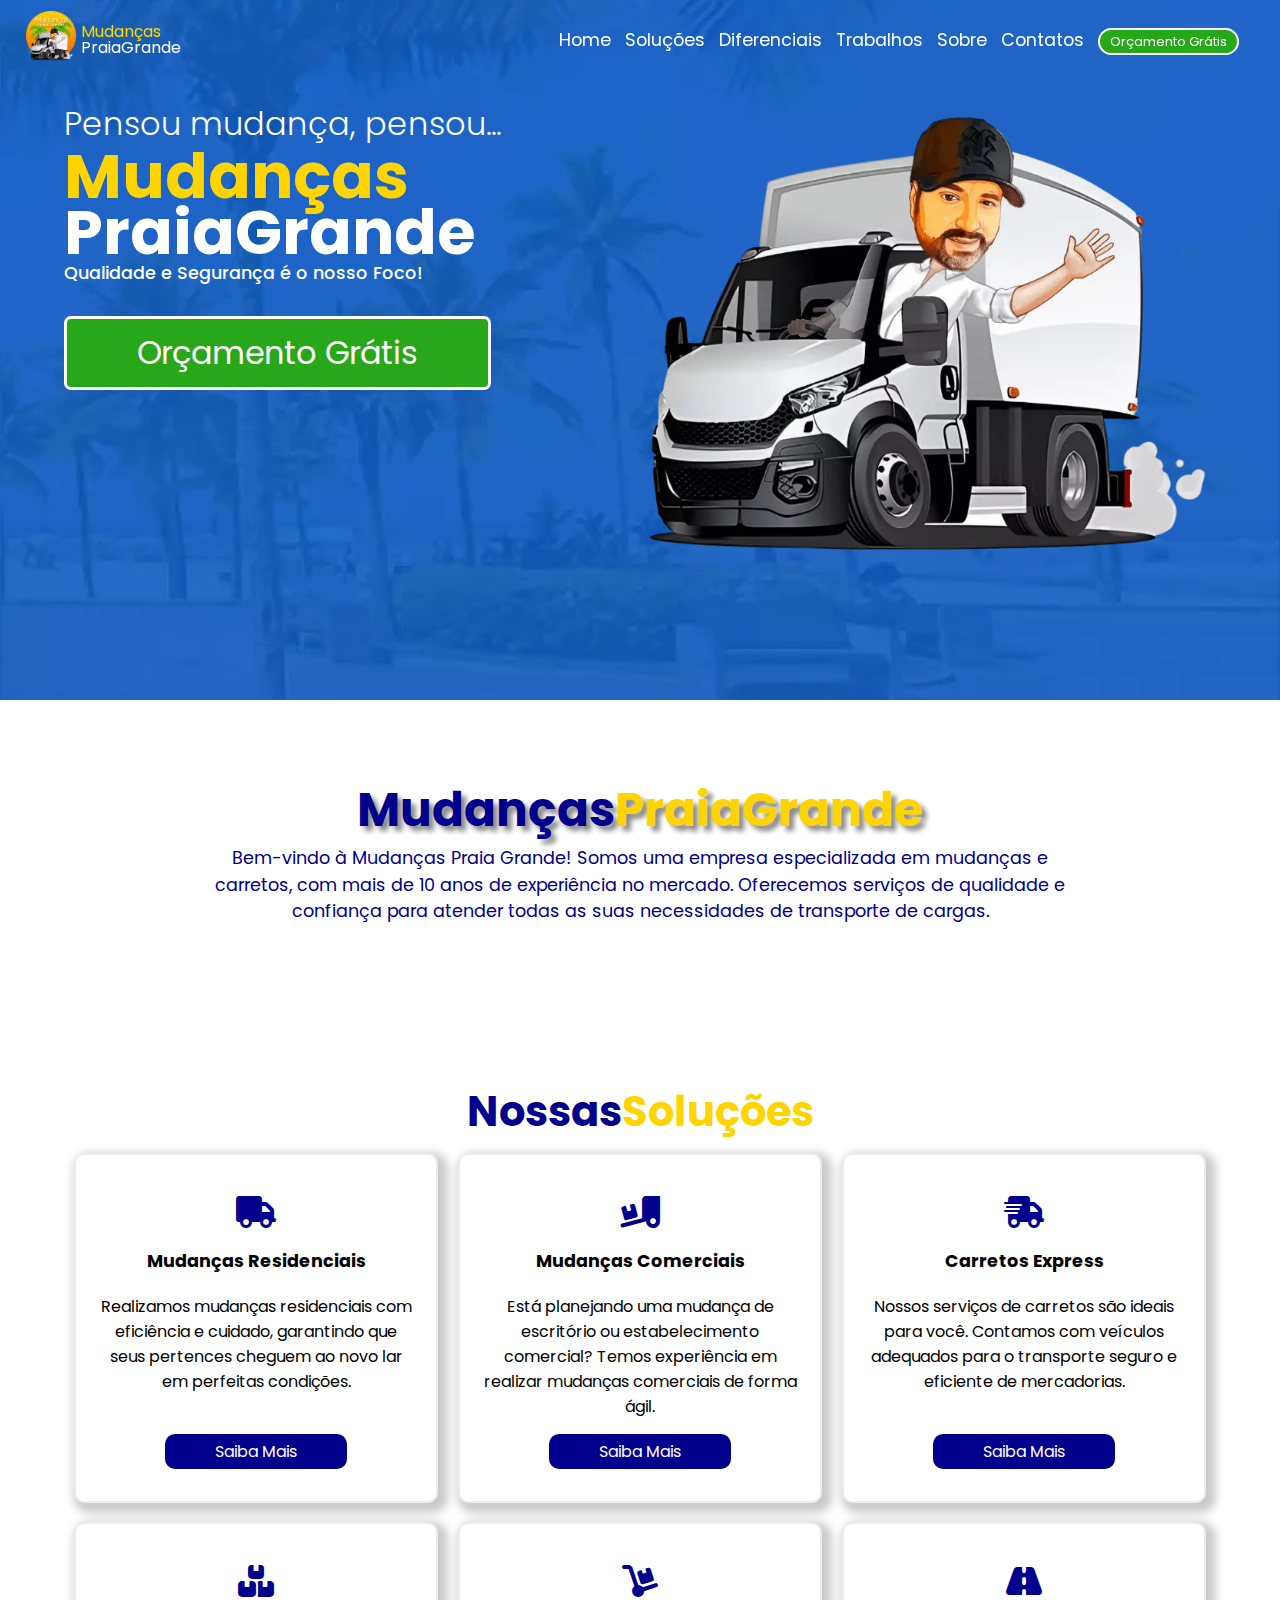
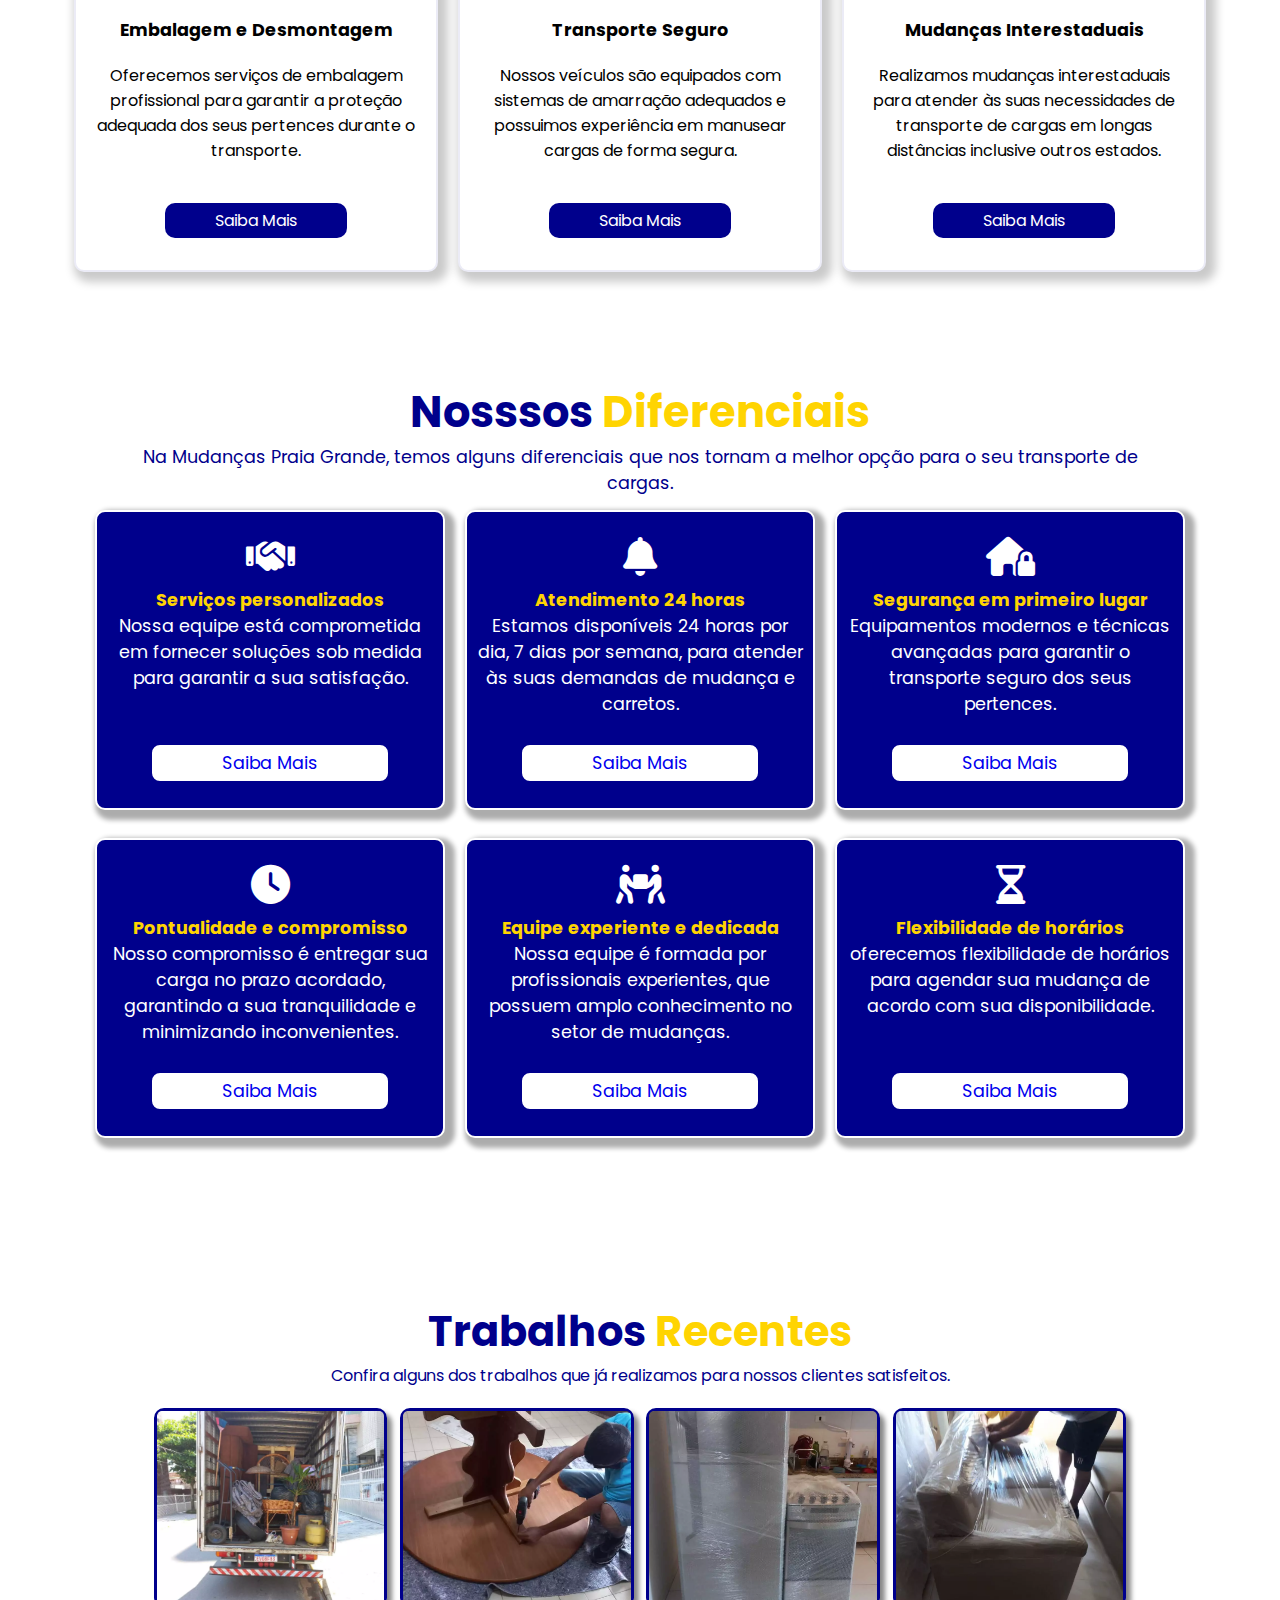
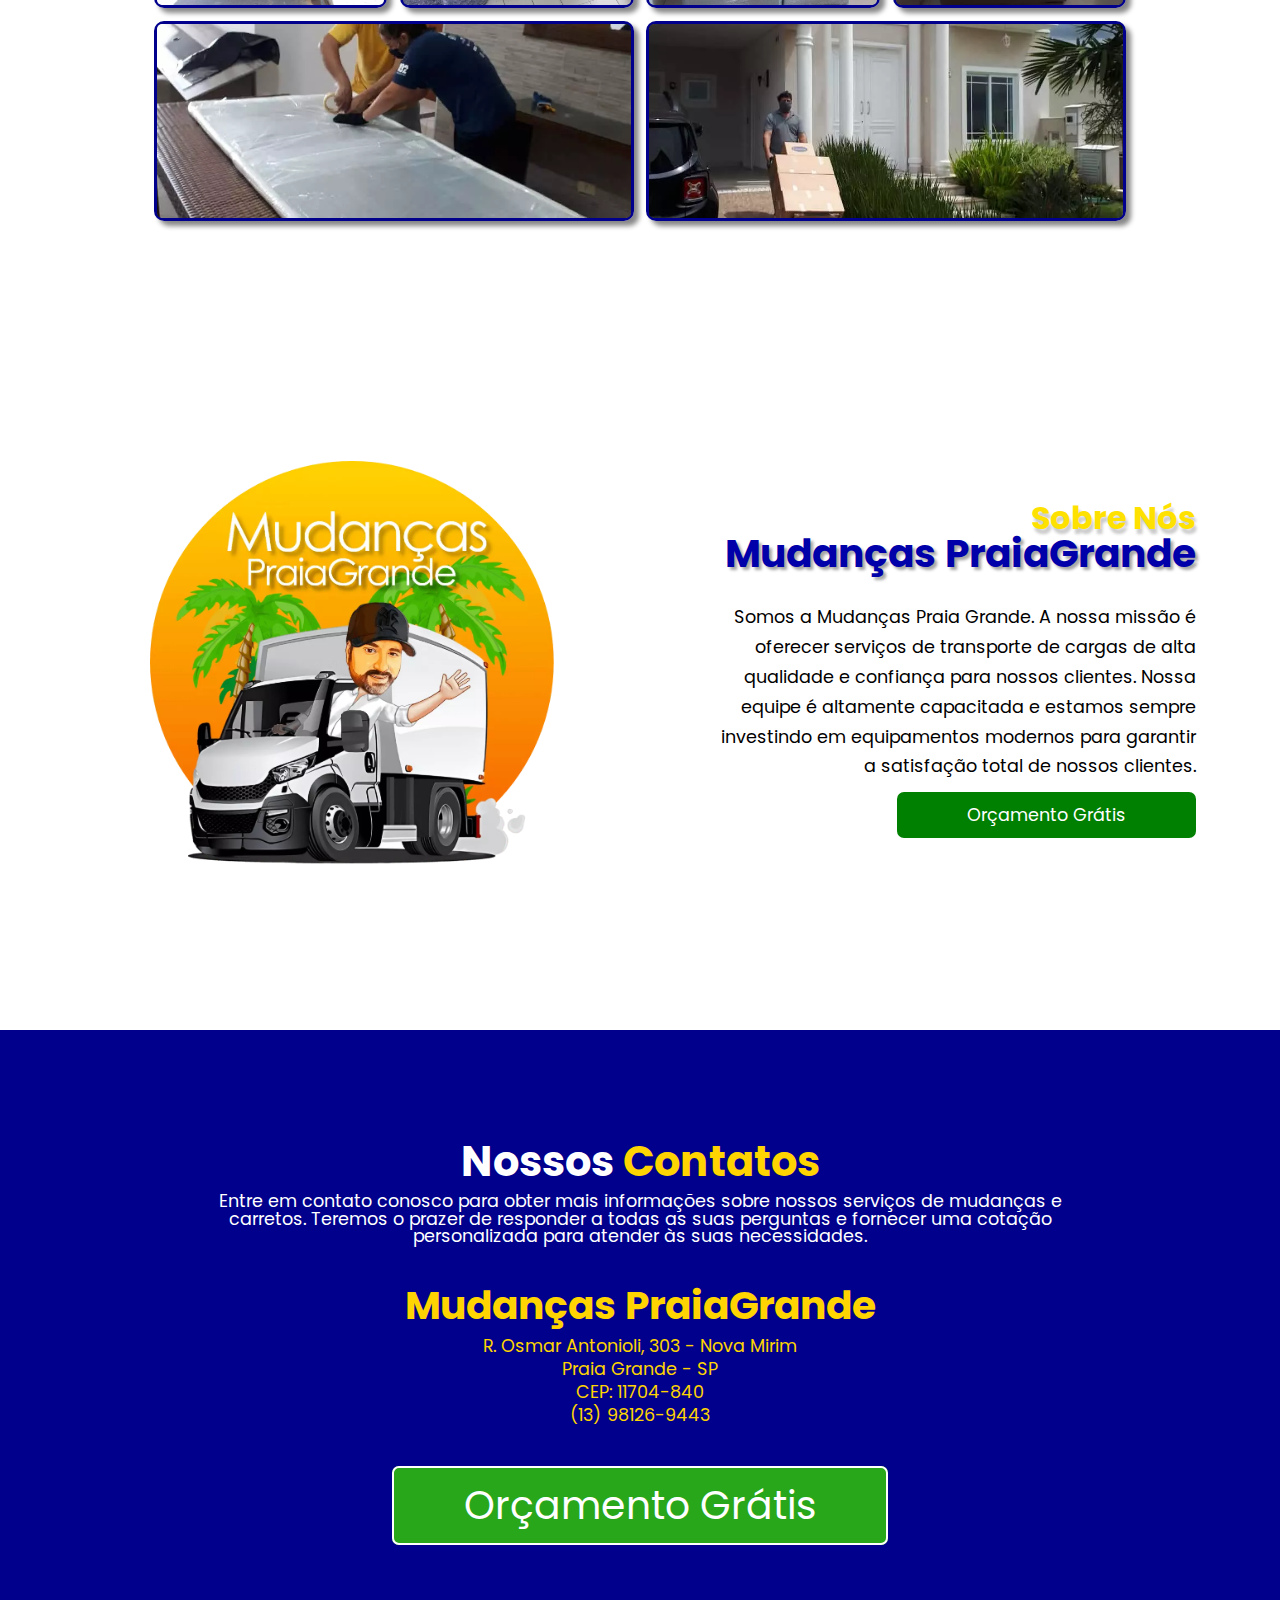
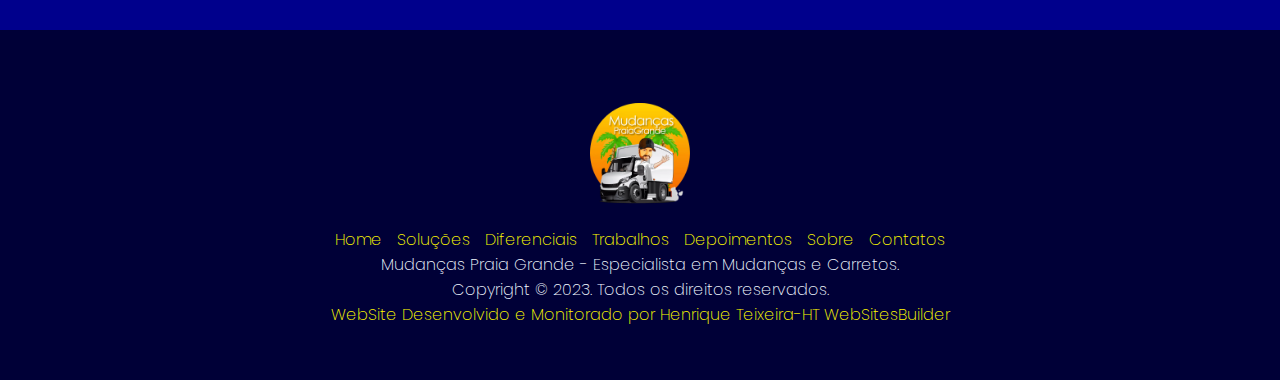
==== index.html @ 7b9503ba "UpDate202306081802" ====
<!DOCTYPE html>
<html lang="pt-br">
    <head>
        <meta charset="UTF-8">
        <meta http-equiv="X-UA-Compatible" content="IE=edge">
        <meta name="viewport" content="width=device-width, initial-scale=1.0"> 
        
        <title>Mudanças em Praia Grande | Carretos em Praia Grande</title>      
       
        <meta name="description" content="A Mudanças Praia Grande é especializada em soluções completas para suas necessidades de mudanças residencias e comerciais na região de Praia Grande.">        
        
        <!-- <meta name="keywords" content="Mudanças Praia Grande, Mudanças em praia Grande, Carretos em Praia Grande, Empresa de mudanças em Praia Grande, Serviços de mudança em Praia Grande, Mudanças comerciais em Praia Grande, Mudanças e carretos em Praia Grande e região, ."> -->
        <meta name="keywords" content="mudanças praia grande, mudança praia grande, mudanças na praia grande, caminhão de mudanças em praia grande, carretos em praia grande, mudanças, carretos, transporte, mudança residencial, mudança comercial em praia grande.">        
        
        <meta name="author" content="Henrique Teixeira | HT WebSitesBuilder">
        <meta name="robots" content="index, follow">
        <meta name="googlebot" content="index, follow">  
        <meta name="google-site-verification" content="YlnIyxxKNTaNd-IC_TfO19TKPuq7UjPzhPMNvKxjE3g">   
        <link rel="sitemap" type="application/xml" href="sitemap.xml">
        
        <!--  Google Tag Manager (noscript) -->
        <noscript><iframe src="https://www.googletagmanager.com/ns.html?id=GTM-PCWRWW3" height="0" width="0" style="display:none;visibility:hidden"></iframe></noscript>
        <!-- End Google Tag Manager (noscript) -->
        
        <meta property="og:title" content="Mudanças em Praia Grande e Carretos em Praia Grande">
        <meta property="og:description" content="A Mudanças Praia Grande é especializada em soluções completas para suas necessidades de mudanças residencias e comerciais na região de Praia Grande.">
        <meta property="og:type" content="website">
        <meta property="og:url" content="https://mudancaspraiagrande.com.br">
        <meta property="og:image" content="https://mudancaspraiagrande.com.br/img-sobre.webp">
        
        <meta name="twitter:card" content="summary_large_image">
        <meta name="twitter:title" content="Mudanças em Praia Grande & Carretos em Praia Grande">
        <meta name="twitter:description" content="A Mudanças Praia Grande é especializada em soluções completas para suas necessidades de mudanças residencias e comerciais na região de Praia Grande.">
        <meta name="twitter:image" content="https://mudancaspraiagrande.com.br/img-sobre.webp">
        
        <link rel="shortcut icon" href="img/favicon.ico" type="image/x-icon">
        <link rel="stylesheet" href="css/mediaqueries.css">
        <link rel="stylesheet" href="css/style.css">
        <link rel="stylesheet" href="https://cdnjs.cloudflare.com/ajax/libs/font-awesome/6.4.0/css/all.min.css">

    </head>
    <body>
        <header>
            <div class="logo" id="logo">
                <div class="logo-img">
                    <a href="#"><img src="/img/logo1.webp" alt="logo-nav"></a>
                </div>
                <div class="logo-txt">
                    <a href="#"class="logotipo">Mudanças</span></a>
                    <a href="#"class="logotipo"><span>PraiaGrande</span></a>
                </div>
            </div>
            <nav class="menu" id="menu">
                <div class="btn">
                    <i class="fas fa-times close-btn"></i>
                </div>   
                <a href="#home" class="menu-home">Home</a>
                <a href="#solucoes" class="menu-solucoes">Soluções</a>
                <a href="#diferenciais" class="menu-diferenciais">Diferenciais</a>
                <a href="#trabalhos" class="menu-trabalhos">Trabalhos</a>
                <!--  <a href="#depoimentos" class="menu-depoimentos">Depoimentos</a>  -->
                <a href="#sobre" class="menu-sobre">Sobre</a>
                <a href="#contatos" class="menu-contatos">Contatos</a>
                <a href="https://bit.ly/MudancasPraiaGrande" target="_blank" class="button">Orçamento Grátis</a>
            </nav>
            <div class="btn">
                <i class="fas fa-bars menu-btn"></i>
            </div>
        </header>
        <main>
            <section class="home" id="home">           
                <div class="container">                
                    <article>
                        <h2>Pensou mudança, pensou...</h2>
                        <h1>Mudanças <span>PraiaGrande</span></h1>
                        <h3>Qualidade e Segurança é o nosso Foco!</h3>
                        <a href="https://bit.ly/MudancasPraiaGrande" target="_blank" class="btn-wa">Orçamento Grátis</a>
                    </article>               
                    <aside>
                        <img src="img/img-home-desktop1920.webp" alt="img-home">                
                    </aside>
                </div>
            </section>
            <section class="home2" id="home2">
                <h1>Mudanças<span>PraiaGrande</span></h1>
                <p>Bem-vindo à Mudanças Praia Grande! Somos uma empresa especializada em mudanças e carretos, com mais de 10 anos de experiência no mercado. Oferecemos serviços de qualidade e confiança para atender todas as suas necessidades de transporte de cargas.</p>            
            </section>
            <section class="solucoes" id="solucoes">           
                <h1>Nossas<span>Soluções</span></h1>
                <div class="container" id="container">
                    <div class="row-one" id="row-one" >
                        <div class="box">
                            <i class="fa-solid fa-truck"></i>
                            <h2>Mudanças Residenciais</h2>
                            <p>Realizamos mudanças residenciais com eficiência e cuidado, garantindo que seus pertences cheguem ao novo lar em perfeitas condições. </p>
                            <a href="https://bit.ly/MudancasPraiaGrande" target="_blank" class="link">Saiba Mais</a> 
                        </div>
                        <div class="box">
                            <i class="fa-solid fa-truck-ramp-box"></i>
                            <h2>Mudanças Comerciais</h2>
                            <p>Está planejando uma mudança de escritório ou estabelecimento comercial? Temos experiência em realizar mudanças comerciais de forma ágil.
                            </p>
                            <a href="https://bit.ly/MudancasPraiaGrande" target="_blank" class="link">Saiba Mais</a>
                        </div>
                        <div class="box">
                            <i class="fa-solid fa-truck-fast"></i>
                            <h2>Carretos Express</h2>
                            <p>Nossos serviços de carretos são ideais para você. Contamos com veículos adequados para o transporte seguro e eficiente de mercadorias.
                            </p>
                            <a href="https://bit.ly/MudancasPraiaGrande" target="_blank" class="link">Saiba Mais</a>
                        </div>
                    </div>
                    <div class="row-two" id="row-two" >
                        <div class="box">
                            <i class="fa-solid fa-boxes-stacked"></i>
                            <h2>Embalagem e Desmontagem</h2>
                            <p>Oferecemos serviços de embalagem profissional para garantir a proteção adequada dos seus pertences durante o transporte.
                            </p>
                            <a href="https://bit.ly/MudancasPraiaGrande" target="_blank" class="link">Saiba Mais</a>
                        </div>
                        <div class="box">
                            <i class="fa-solid fa-dolly"></i>
                            <h2>Transporte Seguro</h2>
                            <p>Nossos veículos são equipados com sistemas de amarração adequados e possuimos experiência em manusear cargas de forma segura.
                            </p>
                            <a href="https://bit.ly/MudancasPraiaGrande" target="_blank" class="link">Saiba Mais</a>
                        </div>
                        <div class="box">
                            <i class="fa-solid fa-road"></i>                        <h2>Mudanças Interestaduais</h2>
                            <p>Realizamos mudanças interestaduais para atender às suas necessidades de transporte de cargas em longas distâncias inclusive outros estados. 
                            </p>
                            <a href="https://bit.ly/MudancasPraiaGrande" target="_blank" class="link">Saiba Mais</a>
                        </div>
                    </div>
                </div>
            </section>
            <section class="diferenciais" id="diferenciais">
                <div class="titulo" id="titulo">
                    <h1>Nosssos <span>Diferenciais</span></h1>
                    <p>Na Mudanças Praia Grande, temos alguns diferenciais que nos tornam a melhor opção para o seu transporte de cargas.</p>
                </div>
                <div class="container" id="container">
                    <div class="row-one" id="row-one" >
                        <div class="box">
                            <i class="fa-solid fa-handshake"></i>
                            <h2>Serviços personalizados</h2>
                            <p>Nossa equipe está comprometida em fornecer soluções sob medida para garantir a sua satisfação.
                            </p>
                            <a href="https://bit.ly/MudancasPraiaGrande" target="_blank" class="link">Saiba Mais</a>
                        </div>
                        <div class="box">
                            <i class="fa-solid fa-bell"></i>
                            <h2>Atendimento 24 horas</h2>
                            <p>Estamos disponíveis 24 horas por dia, 7 dias por semana, para atender às suas demandas de mudança e carretos.
                            </p>
                            <a href="https://bit.ly/MudancasPraiaGrande" target="_blank" class="link">Saiba Mais</a>
                        </div>
                        <div class="box">
                            <i class="fa-solid fa-house-lock"></i>
                            <h2>Segurança em primeiro lugar</h2>
                            <p>Equipamentos modernos e técnicas avançadas para garantir o transporte seguro dos seus pertences.
                            </p>
                            <a href="https://bit.ly/MudancasPraiaGrande" target="_blank" class="link">Saiba Mais</a>
                        </div>
                    </div>
                    <div class="row-two" id="row-two">
                        <div class="box">
                            <i class="fa-solid fa-clock"></i>
                            <h2>Pontualidade e compromisso</h2>
                            <p>Nosso compromisso é entregar sua carga no prazo acordado, garantindo a sua tranquilidade e minimizando inconvenientes. 
                            </p>
                            <a href="https://bit.ly/MudancasPraiaGrande" target="_blank" class="link">Saiba Mais</a>
                        </div>
                        <div class="box">
                            <i class="fa-solid fa-people-carry-box"></i>
                            <h2>Equipe experiente e dedicada</h2>
                            <p>Nossa equipe é formada por profissionais experientes, que possuem amplo conhecimento no setor de mudanças. 
                            </p>
                            <a href="https://bit.ly/MudancasPraiaGrande" target="_blank" class="link">Saiba Mais</a>
                        </div>
                        <div class="box">
                            <i class="fa-regular fa-hourglass-half"></i>
                            <h2>Flexibilidade de horários</h2>
                            <p>oferecemos flexibilidade de horários para agendar sua mudança de acordo com sua disponibilidade.
                            </p>
                            <a href="https://bit.ly/MudancasPraiaGrande" target="_blank" class="link">Saiba Mais</a>
                        </div>
                    </div>
                </div>
            </section>
            <section class="trabalhos" id="trabalhos">
                <div class="trabalhos-titulo">
                    <h1>Trabalhos <span>Recentes</span></h1>
                    <P>Confira alguns dos trabalhos que já realizamos para nossos clientes satisfeitos. </P>
                </div>
                <div class="container-galeria" id="container-galeria">
                    <a href="img/img1.webp" target="_blank" class="img-galeria"><img src="img/img1.webp" alt="img1"></a>
                    <a href="img/img2.webp" target="_blank" class="img-galeria"><img src="img/img2.webp" alt="img2"></a>
                    <a href="img/img3.webp" target="_blank" class="img-galeria"><img src="img/img3.webp" alt="img3"></a>
                    <a href="img/img4.webp" target="_blank" class="img-galeria"><img src="img/img4.webp" alt="img4"></a>
                    <a href="img/img5.webp" target="_blank" class="img-galeria"><img src="img/img5.webp" alt="img5"></a>
                    <a href="img/img6.webp" target="_blank" class="img-galeria"><img src="img/img6.webp" alt="img6"></a>
                </div>
            </section>
            <!--  Seção de Depoimentos retirada por falta de conteúdo
            <section class="depoimentos" id="depoimentos">
                <div class="depoimentos-txt">
                    <h1>Alguns <span>Depoimentos</span></h1>
                    <p>Veja o que nossos clientes têm a dizer sobre nossos serviços de mudanças e carretos. Estamos comprometidos em oferecer a melhor experiência possível para nossos clientes.</p>
                </div>
                <div class="container" id="container">
                    <div class="box">
                        <i class="fa-solid fa-face-smile"></i>
                        <h2>Depoimento1</h2>
                        <p>Lorem ipsum dolor sit, amet consectetur adipisicing elit.
                        </p>
                        <a href="https://bit.ly/MudancasPraiaGrande" target="_blank" class="button">Saiba Mais</a>
                    </div>
                    <div class="box">
                        <i class="fa-solid fa-face-smile"></i>
                        <h2>Depoimento 2</h2>
                        <p>Lorem ipsum dolor sit, amet consectetur adipisicing elit.
                        </p>
                        <a href="https://bit.ly/MudancasPraiaGrande" target="_blank" class="button">Saiba Mais</a>
                    </div>
                    <div class="box">
                        <i class="fa-solid fa-face-smile"></i>
                        <h2>Depoimento3</h2>
                        <p>Lorem ipsum dolor sit, amet consectetur adipisicing elit.
                        </p>
                        <a href="https://bit.ly/MudancasPraiaGrande" target="_blank" class="button">Saiba Mais</a>
                    </div>
                </div>
            </section>
            -->
            <section class="sobre" id="sobre">
                    <div class="container">
                    <article>
                        <h2>Sobre Nós</h2>
                        <h1>Mudanças PraiaGrande</h1>
                        <p>Somos a  Mudanças Praia Grande. A nossa missão é oferecer serviços de transporte de cargas de alta qualidade e confiança para nossos clientes. Nossa equipe é altamente capacitada e estamos sempre investindo em equipamentos modernos para garantir a satisfação total de nossos clientes.</p>
                        <a href="https://bit.ly/MudancasPraiaGrande" class="btn-sobre" >Orçamento Grátis</a>
                    </article>
                    <aside>
                        <img src="img/img-sobre.webp" alt="img-sobre">                
                    </aside>
                </div>
            </section>
            <section class="contatos" id="contatos">
                <div class="contatos-txt">
                    <h1>Nossos <span>Contatos</span></h1>
                    <p>Entre em contato conosco para obter mais informações sobre nossos serviços de mudanças e carretos. Teremos o prazer de responder a todas as suas perguntas e fornecer uma cotação personalizada para atender às suas necessidades.</p>
                </div>

                <div class="container">                     
                    <div class="txt-container">
                        <h1 class="empresa">Mudanças PraiaGrande</h1>
                        <p class="endereco">R. Osmar Antonioli, 303 - Nova Mirim</p>
                        <p class="cidade">Praia Grande - SP</p>
                        <p class="cep">CEP: 11704-840</p>
                        <p class="phone">(13) 98126-9443</p>
                    </div>
                    <!--
                    <div class="redes" id="redes">
                        <a href="#" class="facebook"><i class="fa-brands fa-facebook"></i></a>
                        <a href="#" class="instagram"><i class="fa-brands fa-instagram"></i></a>            
                    </div> 
                    -->
                    <div class="btn-wa">
                        <a href="https://bit.ly/MudancasPraiaGrande" target="_blank">Orçamento Grátis</a>
                    </div>

                </div>
            </section>
        </main>
        <footer>
            <img src="img/img-sobre.webp" alt="img-footer">                

            <div class="menu-footer">
                <a href="#home">Home</a>
                <a href="#solucoes">Soluções</a>
                <a href="#diferenciais">Diferenciais</a>
                <a href="#trabalhos">Trabalhos</a>
                <a href="#depoimentos">Depoimentos</a>
                <a href="#sobre">Sobre</a>
                <a href="#contatos">Contatos</a>
            </div>
            <div class="rodape">
                <p>Mudanças Praia Grande - Especialista em Mudanças e Carretos.</p>
                <p>Copyright &copy; 2023. Todos os direitos reservados.</p>
                <a href="https://henriqueteixeiraoficial.com.br/pagpromo">WebSite Desenvolvido e Monitorado por Henrique Teixeira-HT WebSitesBuilder</a>
                </p>
            </div>
        </footer> 
        <script src="js/scripts.js"></script>
    </body>
</html>
---- css/mediaqueries.css ----
@charset "UTF-8";

@import url('https://fonts.googleapis.com/css2?family=Poppins:wght@100;200;300;400;500;600;700;800;900&display=swap');

/*  Desktop - Web 1280  */
@media screen and (min-width: 1024px) and (max-width: 1366px){
    *{
        margin: 0;
        padding: 0;
        box-sizing: border-box;
        font-family: "Poppins";
        text-decoration: none;
        list-style: none;
        scroll-behavior: smooth;
        transition: all .1s ease;
    }
    body{
        margin: auto;
        padding: 0;
    }
    :root{
        --azul: #00008c;
        --amarelo: #FFD401;
        --verde: #29A71A;
        --preto: #000000;
        --branco: #FFFFFF;  
        --fontam6: clamp(1.6em, 1.5em + 3vw, 8rem);
        --fontam5: clamp(1.5em, 1.1em + 2.3vw, 4.1rem);
        --fontam4: clamp(1.3em, 1em + 2vw, 4rem);
        --fontam3: clamp(1.3em, 1.25em + 1.5vw, 3rem);
        --fontam2: clamp(1.2em, 1.3em + 1.3vw, 2rem);
        --fontam1: clamp(1em, 1em + 1vw, 1.1rem);
    }
    ::-webkit-scrollbar{
        width: 10px;
    }
    ::-webkit-scrollbar-track{
        background: #FFFFFF;
    }
    ::-webkit-scrollbar-track:hover{
        background: #ffffff85;
    }
    ::-webkit-scrollbar-thumb{
        background: var(--azul);
        border-radius: 2px;
    }
/*  Fim do Body  */
/*  *************************************************** */
/*  Inicio do Main  */
    header{
        z-index: 999;
        position: fixed;
        top: 0;
        left: 0;
        background:rgba(255, 255, 255, 0);    
        display: flex;
        justify-content: space-between;
        align-items: center;
        width: 100%;
        height: 80px;
        margin: auto;
        padding: 0 2%;
    }
    header.sticky{
        height: 78px;
        padding: 0 2%;
        background: var(--branco);
        box-shadow: 0px 10px 10px 0px #00000072;
        border-bottom: #00008c solid 5px;
        transition: all .45s ease;
    }
    header.sticky .logo a{
        color: var(--azul);
        margin: 0px;
    }
    header.sticky .logo a span{
        color: var(--amarelo);
        text-shadow: #00000012 5px 5px 5px;
    }
    header.sticky .logo a:hover{
        font-size: var(--fontam2);
        border-bottom: none;
    }
    header.sticky nav a{
        color: var(--azul);
        transition: all .45s ease;
        margin: 5px;
    } 
    header.sticky nav a:hover{
        color: var(--amarelo);
        border-bottom: #FFD401 solid 1px;
        transition: all .45s ease;
    } 
    header.sticky .button{
        font-size: .8rem;
        background: var(--verde);
        padding: 3px 10px;
        border-radius: 20px;
        border: #ffffff solid 2px;
        color: var(--branco);
    } 
    header.sticky .button:hover{
        background: var(--azul);
        color: var(--amarelo);
        border-bottom: none;
        border: #FFD401 solid 2px;
        transition: all .45s ease;
    } 
    .btn{
        display: none;
    }
    .logo{
        display: flex;
        justify-content: center;
        align-items: center;
    }
    .logo img{
        width: 50px;
        margin: 10px 0;
    }
    .logo .logo-txt{
        display: flex;
        flex-direction: column;
        line-height: 1;
        padding: 5px;
    }
    .logo .logo-txt a{
        font-size: var(--fonta3);
        color: var(--amarelo);
    }
    .logo a span{
        color: var(--branco);
    }
    .logo a:hover{
        font-size: var(--fontam1);
        color: #ffffff;
    }
    nav{
        color: var(--branco);
        padding: 10px;
    }
    nav a{
        font-size: var(--fontam1);
        color: var(--branco);
        margin: 5px;
    
    }
    nav a:hover{
        color: var(--amarelo);
        border-bottom: #FFD401 solid 2px;
        transition: all .45s ease;
    }
    nav .button {
        background: var(--verde);
        padding: 3px 10px;
        border-radius: 20px;
        border: #ffffff solid 2px;
        font-size: .8rem;
        color: var(--branco);
    }
    nav .button:hover{
        background: var(--verde);
        border-bottom: none;
        border: #ffffff solid 2px;
        color: var(--branco);
    }
/*  Fim do Header/Nav  */
/*  *************************************************** */
/*  Inicio do Main  */
    main{
    text-align: center;
    margin: auto;
}
/*  Fim do Main  */
/*  *************************************************** */
/*  Inicio do Home  */
    .home{
        background: url(../img/bg-home1024.webp);
        background-position: center;
        background-repeat: no-repeat;
        background-size: cover;
        width: 100%;
        height: 700px;
        padding: 100px 0 0 0;
    }
    .home .container{
        display: flex;
        justify-content: flex-start;
        align-items: flex-start;
        width: 90%;
        height: 8   0%;
        margin: auto;
        padding: 0 0%;
    }
    .home .container article{
        display: flex;
        justify-content:center;
        align-items: flex-start;
        flex-direction: column;
        text-align: left;
        width: 50%;
        height: 100%;
    }
    .home .container article h1{
        font-size: var(--fontam6);
        font-weight: 700;
        line-height: .9;
        text-align: left;
        color: var(--amarelo);
        margin: 0;
        padding: 0;
        z-index: 1;
    }
    .home .container article h1 span{
        color: var(--branco);
    }
    .home .container article h2{
        font-size: var(--fontam2);
        font-weight: 300;
        color: var(--branco);
        margin: 0;
        padding: 0;
    }
    .home .container article h3{
        font-size: var(--fontam1);
        font-weight: 500;
        color: var(--branco);
        margin: 0;
        padding: 0;
    }
    .home .container article a{
        background: var(--verde);
        border-radius: 7px;
        border: #ffffff solid 3px;
        font-size: var(--fontam2);
        color: var(--branco);
        padding: 10px 70px;
        margin-top: 30px;
    }
    .home .container article a:hover{
        background: rgb(1, 102, 1);
    }
    .home .container aside{
        display: flex;
        justify-content: flex-start;
        align-items: flex-start;
        width: 50%;
        height: 100%;
        padding: 10px;
    }
    .home .container aside img{
        width: 100%;
        height: auto;
        margin: auto;
    }
/*  Fim do Home  */
/*  *************************************************** */
/*  Inicio do Home2  */
    .home2{
        display: flex;
        justify-content: center;
        align-items: center;
        flex-direction: column;
        height: 300px;
        background: var(--branco);
        padding: 50px 15%;
    }
    .home2 h1{
        font-size: var(--fontam5);
        color: var(--azul);
        text-shadow: 5px 5px 5px #00000077;
    }
    .home2 h1 span{
        color: var(--amarelo);
        text-shadow: 5px 5px 5px #00000077;
    }
    .home2 p{
        font-size: var(--fontam1);
        color: var(--azul);
        line-height: 1.5;
    }
/*  Fim do Home2  */
/*  *************************************************** */
/*  Inicio do Soluções  */
    .solucoes{
        height: 900px;
        padding: 80px 0 0 0;
    }
    .solucoes h1{
        font-size: var(--fontam4);
        color: var(--azul);
    }
    .solucoes h1 span{
        color: var(--amarelo);
    }
    .soluções p{
        font-size: var(--fontam3);
        color: var(--azul);
        line-height: 1.5;
    }
    .solucoes .container{
        display: block;
        justify-content: flex-start;
        align-items: flex-start;
        flex-direction: column;
        flex-wrap: wrap;
        width: 100%;
        height: 90%;
        margin: auto;
    }
    .solucoes .container .row-one{
        display: flex;
        justify-content: center;
        align-items: center;
        width: 90%;
        height: 50%;
        margin-top: 10px;
        margin: auto;
    }
    .solucoes .container .row-two{
        display: flex;
        justify-content: center;
        align-items: center;
        width: 90%;
        height: 50%;
        margin: auto;
    }
    .solucoes .container .box{
        display: flex;
        justify-content: center;
        align-items: center;
        flex-direction: column;
        background: var(--branco);
        width: 400px;
        height: 350px;
        margin: 10px;
        padding: 10px;
        border-radius: 10px;
        border: 2px solid rgba(0, 0, 140, 0.078);
        box-shadow: 5px 5px 10px 5px rgba(0, 0, 0, 0.212);
    }
    .solucoes .container .box:hover{
        background: var(--amarelo);
        transform: translateY(-8px);
    }
    .solucoes .container .box i{
        color: var(--azul);
        margin: 10px;
        font-size: var(--fontam2);    
    }
    .solucoes .container .box h2{
        font-size: var(--fontam1);
        margin: 10px;
    }
    .solucoes .container .box p {
        height: 130px;
        font-size: 1rem;
        margin: 10px;
    }
    .solucoes .container .box .link{
        background-color: var(--azul);
        color: var(--branco);
        padding: 5px 50px;
        border-radius: 10px;
    }
    .solucoes .container .box .link:hover{
        border: solid 3px #ffffff;
    }
    .solucoes .container .box .row-one .link a i{
        margin-top: 30px;
    }
/*  Fim da Soluções  */
/*  *************************************************** */
/*  Inicio do Diferenciais  */
    .diferenciais{
        height: 900px;
        padding: 80px 0 0 0;
    }
    .diferenciais .titulo{ 
        width: 80%;
        margin: auto;
        font-size: var(--fontam1);
        color: var(--azul);
    }
    .diferenciais .titulo h1{
        font-size: var(--fontam4);
        color: var(--azul);
    }
    .diferenciais .titulo h1 span{
        color: var(--amarelo);
    }
    .diferenciais .container{
        display: flex;
        justify-content: flex-start;
        align-items: flex-start;
        flex-direction: column;
        width: 100%;
        height: 80%;
        margin: auto;
    }
    .diferenciais .container .row-one{
        display: flex;
        justify-content: center;
        align-items: center;
        width: 90%;
        height: 50%;
        margin: auto;

    }
    .diferenciais .container .row-two{
        display: flex;
        justify-content: center;
        align-items: center;
        width: 90%;
        height: 50%;
        margin: auto;
    }
    .diferenciais .container .box{
        display: flex;
        justify-content: center;
        align-items: center;
        flex-direction: column;        
        width: 350px;
        height: 300px;
        margin: 10px;
        padding: 10px;
        background: var(--azul);
        border-radius: 10px;
        border: 2px solid #ffffff;
        box-shadow: 5px 5px 5px 5px rgba(0, 0, 0, 0.326);
        color: white;
    }
    .diferenciais .container .box:hover{
        background: var(--branco);
        color: var(--azul);
        transform: translateY(-8px);
        transition: all .1s ease;
    }
    .diferenciais .container .box i{
        font-size: var(--fontam3);
        margin: 10px;
    }
    .diferenciais .container .box h2{
        font-size: var(--fontam1);
        color: var(--amarelo);
        margin: 0px;
    }
    .diferenciais .container .box p{
        height: 120px;
        font-size: var(--fontam1);
        margin: 0px;
    }
    .diferenciais .container .box a{
        font-size: var(--fontam1);
        margin: 10px;
        background: var(--branco);
        padding: 5px 70px;
        border: solid 2px #00008c;
        border-radius: 10px;
    }
    .diferenciais .container .box a:hover{
        background: #FFD401;
    }
/*  Fim do Diferenciais  */
/*  *************************************************** */
/*  Inicio do Trabalhos  */
    .trabalhos{
        height: 70vh;
        padding: 80px 0 0 0;
    }
    .trabalhos-titulo{ 
        width: 80%;
        margin: auto;
        padding: 20px;
        color: var(--azul);
    }
    .trabalhos-titulo h1{
        font-size: var(--fontam4);
        color: var(--azul);
    }
    .trabalhos-titulo span{
        color: var(--amarelo);
    }
    .trabalhos .container-galeria{ 
        display: flex;
        flex-wrap: wrap;
        justify-content: space-evenly;
        gap: 1vw;
        padding: 0 2vw;
        width: 80%;
        margin: auto;
    }
    .trabalhos .container-galeria .img-galeria{
        width: 200px;
        height: 200px;
        border: 3px solid #00008c;
        box-shadow: 5px 5px 5px #00000078;
        border-radius: 10px;
        flex-grow: 1;
        transition: transform .3s linear;
    }
    .trabalhos .container-galeria .img-galeria:hover{
        transform: scale(1.5);
    }
    .trabalhos .container-galeria .img-galeria img{
        width: 100%;
        height: 100%;
        object-fit: cover;
        border-radius: 5px;
    }
    .trabalhos .container .box{
        display: flex;
        justify-content: flex-start;
        align-items: center;
        flex-direction: column;
        width: 9%;
        height: 600px;
        margin: 0px;
        padding: 10px;
        border-radius: 10px;
        border: 5px solid #ffffff;
        box-shadow: 5px 5px 5px 5px rgba(0, 0, 0, 0.326);
    }
    .trabalhos .container .box img{
        width: 300px;
        height: 70%;
        margin: 0;
        border-radius: 20px;
    }
    .trabalhos .container .box .txt {
        background: var(--branco);
        width: 95%;
        height: 50%;
        margin: 0;
    }
/*  Fim do Trabalhos  */
/*  *************************************************** */
/*  Inicio do Depoimentos  */

/* Seção de Dpoimentos retirada por falta de conteudo
    .depoimentos{ background: var(--branco);
        height: 100vh;
        padding: 80px 0 0 0;
    }
    .depoimentos-txt{
        width: 80%;
        margin: auto;
    }
    .depoimentos-txt h1{
        font-size: var(--fontam4);
        color: var(--azul);
    }
    .depoimentos-txt h1 span{
        color: var(--amarelo);
    }
    .depoimentos-txt p{
        color: var(--azul);
    }
    .depoimentos .container{
        display: flex;
        justify-content: center;
        align-items: center;
        flex-wrap: wrap;
        width: 90%;
        height: 70%;
        margin: auto;
    }
    .depoimentos .container .box{
        background: var(--branco);
        display: flex;
        justify-content: flex-start;
        align-items: center;
        flex-direction: column;
        width: 30%;
        height: 350px;
        margin: 10px;
        padding: 10px;
        color: var(--azul);
        border-radius: 10px;
        border: 5px solid #ffffff;
        box-shadow: 5px 5px 5px 5px rgba(0, 0, 0, 0.326);
    }
    .depoimentos .container .box:hover{
        background: #0000005d;
        color: var(--branco);
        transform: translateY(-8px);
        transition: all .1s ease;
    }
    .depoimentos .container .box i{
        font-size: var(--fontam4);
        margin: 20px;
    }
    .depoimentos .container .box p{
        margin: 20px;
    }
    .depoimentos .container .box a{
        font-size: var(--fontam1);
        margin: 20px;
        background: var(--azul);
        padding: 5px 50px;
        border: solid 2px var(--branco);
        border-radius: 10px;
        color: var(--branco);
    }
    .depoimentos .container .box a:hover{
        background: var(--preto);
        color: var(--branco);
        border: 2px solid var(--branco);
    }
    */

/*  Fim do Depoimentos  */
/*  *************************************************** */
/*  Inicio do Sobre  */
    .sobre{ 
        height: 800px;
        padding: 80px 0 0 0;
        background: var(--branco);
    }
    .sobre .container{
        display: flex;
        justify-content: center;
        align-items: center;
        flex-direction: row-reverse;
        width: 90%;
        height: 100%;
        margin: auto;
    }
    .sobre article{
        display: flex;
        justify-content: center;
        align-items: flex-end;
        flex-direction: column;
        width: 50%;
        height: 90%;
        text-align: right;
        padding: 20px;
    }
    .sobre article h1{
        font-size: var(--fontam3);
        text-align: left;
        line-height: 1;
        color: rgb(0, 0, 170); 
        text-shadow: 3px 3px 3px rgba(0, 0, 0, 0.357); 
        margin-bottom: 20px ;  
    }
    .sobre article h2{
        font-size: var(--fontam2);
        line-height: 1;
        color: rgb(255, 225, 0);
        text-shadow: 2px 5px 3px rgba(0, 0, 0, 0.207);   
    }
    .sobre article p{
        font-size: var(--fontam1);
        line-height: 1.7;
        width: 90%;
        margin: 10px 0;
    }
    .sobre article a{
        background: green;
        border-radius: 7px;
        font-size: var(--fontam1);
        color: rgb(255, 255, 255);
        padding: 10px 70px;
        margin-top: 0px;
    }
    .sobre aside{
        display: flex;
        justify-content: center;
        align-items: center;
        width: 50%;
        height: 90%;
    }
    .sobre aside img{
        width: 70%;
    }
/*  Fim do Sobre  */
/*  *************************************************** */
/*  Inicio do Contatos  */
    .contatos{  background: var(--azul);
        display: flex;
        justify-content: center;
        align-items: center;
        flex-direction: column;
        height: 600px;
        padding: 80px 0 0 0;
    }
    .contatos .contatos-txt{
        width: 70%;
        height: 30%;
        margin: auto;
        padding: 20px;
    }
    .contatos .contatos-txt h1{
        font-size: var(--fontam4);
        color: var(--branco);
    }
    .contatos .contatos-txt span{
        color: var(--amarelo);
    }
    .contatos .contatos-txt p{
        font-size: var(--fontam1);
        line-height: 1;
        color: var(--branco);
    }
    .contatos .iframe iframe{
        margin: auto;
        width: 100%;
        height: 40vh;
    }
    .contatos .container{
        display: flex;
        justify-content: flex-start;
        align-items: center;
        flex-direction: column;
        width: 90%;
        height: 70%;
        margin: auto;
        padding: 10px 0 30px 0;
        color: var(--amarelo);
    }
    .contatos .container h1{
        font-size: var(--fontam3);
    }
    .contatos .container p{
        font-size: var(--fontam1);
        line-height: 1.3;
    }
    .contatos .redes {
        height: 90px;
        margin: 20px;
    }
    .contatos .redes a {
        margin: 20px 10px;
        padding: 5px 12px;
        font-size: var(--fontam1);
        color: var(--azul);
        border-radius: 5px;
        border: 2px solid var(--branco);
        background: var(--amarelo);
    }
    .contatos .container .btn-wa{
        margin-top: 50px;
    }
    .contatos .btn-wa a{ 
        padding: 10px 70px;
        background: var(--verde);
        font-size: var(--fontam3);
        color: var(--branco);
        border: 2px solid var(--branco);
        border-radius: 7px;
    }
    .contatos .btn-wa a:hover{        
        background: #33d521;       
    }
/*  Fim do Contatos  */
/*  *************************************************** */
/*  Inicio do Footer  */
    footer {
        display: flex;
        justify-content: center;
        align-items: center;
        flex-direction: column;
        background: #000037;
        width: 100%;
        height: 350px;
        font-weight: 200;
        color: aliceblue;
        text-align: center;
        padding: 30px 100px;
    }
    footer img{
        width: 100px;
        margin: 20px;
    }
    footer .menu-footer a{
        font-size: 1rem;
        padding: 5px;
        font-weight: 200;
        color: rgb(255, 251, 0);
    }
    footer .menu-footer a:hover{
        font-weight: 300;
        color: rgb(255, 255, 255);
    }
    footer .rodape a{
        font-size: 1rem;
        font-weight: 200;
        color: rgb(255, 251, 0);
    }
    footer .rodape a:hover{
        font-size: 1rem;
        font-weight: 200;
        color: rgb(255, 255, 255);
    }
}
/*  Desktop - Web 1920  */
@media screen and (min-width: 1367px) and (max-width: 1920px){
    *{
        margin: 0;
        padding: 0;
        box-sizing: border-box;
        font-family: "Poppins";
        text-decoration: none;
        list-style: none;
        scroll-behavior: smooth;
        transition: all .3s ease;
    }
    body{
        margin: auto;
        padding: 0;
    }
    :root{
        --azul: #00008c;
        --amarelo: #FFD401;
        --verde: #29A71A;
        --preto: #000000;
        --branco: #FFFFFF;  
        --fontam6: clamp(1.8em, 2em + 4vw, 8rem);
        --fontam5: clamp(1.7em, 1.5em + 3vw, 6rem);
        --fontam4: clamp(1.6em, 1em + 2vw, 4rem);
        --fontam3: clamp(1.5em, .75em + 1.5vw, 3rem);
        --fontam2: clamp(1.3em, .5em + 1vw, 2rem);
        --fontam1: clamp(1em, .4em + .75vw, 1rem);
    }
    ::-webkit-scrollbar{
        width: 10px;
    }
    ::-webkit-scrollbar-track{
        background: #FFFFFF;
    }
    ::-webkit-scrollbar-track:hover{
        background: #ffffff85;
    }
    ::-webkit-scrollbar-thumb{
        background: var(--amarelo);
        border-radius: 10px;
    }
    /*  Fim do Body  */
    /*  *************************************************** */
    /*  Inicio do Main  */
    header{
        z-index: 999;
        position: fixed;
        top: 0;
        left: 0;
        background:rgba(255, 255, 255, 0);    
        display: flex;
        justify-content: space-between;
        align-items: center;
        width: 100%;
        height: 100px;
        margin: auto;
        padding: 0 5%;
    }
    header.sticky{
        height: 90px;
        padding: 0 5%;
        background: var(--branco);
        box-shadow: 0px 10px 10px 0px #00000072;
        border-bottom: #00008c solid 5px;
        transition: all .45s ease;
    }
    header.sticky .logo a{
        color: var(--azul);
        margin: 0px;
    }
    header.sticky .logo a span{
        color: var(--amarelo);
        text-shadow: #00000012 5px 5px 5px;
    }
    header.sticky .logo a:hover{
        font-size: var(--fontam2);
        border-bottom: none;
    }
    header.sticky nav a{
        color: var(--azul);
        transition: all .45s ease;
        margin: 5px;

    } 
    header.sticky nav a:hover{
        color: var(--amarelo);
        border-bottom: #FFD401 solid 1px;
        transition: all .45s ease;
    } 
    header.sticky .button{
        font-size: var(--fontam1);
        background: var(--verde);
        padding: 3px 20px;
        border-radius: 20px;
        border: #ffffff solid 2px;
        color: var(--branco);
    } 
    header.sticky .button:hover{
        background: var(--azul);
        color: var(--amarelo);
        border-bottom: none;
        border: #FFD401 solid 2px;
        transition: all .45s ease;
    } 
    .btn{
        display: none;
    }
    .logo{
        display: flex;
        justify-content: center;
        align-items: center;
    }
    .logo img{
        width: 70px;
        height: 70px;
        margin: 10px 0;
    }
    .logo .logo-txt{
        display: flex;
        flex-direction: column;
        line-height: 1;
        padding: 5px;
    }
    .logo .logo-txt a{
        font-size: var(--fonta3);
        color: var(--amarelo);
    }
    .logo a span{
        color: var(--branco);
    }
    .logo a:hover{
        font-size: var(--fontam3);
        color: #00008c;
    }
    nav{
        color: var(--branco);
        padding: 10px;
    }
    nav a{
        font-size: var(--fontam1);
        color: var(--branco);
        margin: 5px;
    
    }
    nav a:hover{
        color: var(--amarelo);
        border-bottom: #FFD401 solid 2px;
        transition: all .45s ease;
    }
    nav .button {
        background: var(--verde);
        padding: 3px 20px;
        border-radius: 20px;
        border: #ffffff solid 2px;
        color: var(--branco);
    }
    nav .button:hover{
        background: var(--verde);
        border-bottom: none;
        border: #ffffff solid 2px;
        color: var(--branco);
    }
/*  Fim do Header/Nav  */
/*  *************************************************** */
/*  Inicio do Main  */
    main{
    text-align: center;
    margin: auto;
    }
/*  Fim do Main  */
/*  *************************************************** */
/*  Inicio do Home  */
    .home{
        background: url(../img/bg-home.webp);
        background-position: center;
        background-repeat: no-repeat;
        background-size: cover;
        width: 100%;
        height: 100vh;
        padding: 100px 0 0 0;
    }
    .home .container{ 
        display: flex;
        justify-content: flex-start;
        align-items: flex-start;
        width: 90%;
        height: 80%;
        margin: auto;
        padding: 0 5%;
    }
    .home .container article{ 
        display: flex;
        justify-content:center;
        align-items: flex-start;
        flex-direction: column;
        text-align: left;
        width: 50%;
        height: 100%;
    }
    .home .container article h1{
        font-size: var(--fontam6);
        font-weight: 700;
        line-height: .8;
        text-align: left;
        color: var(--amarelo);
        margin: 0;
        padding: 0;
        z-index: 1;
    }
    .home .container article h1 span{
        color: var(--branco);
    }
    .home .container article h2{
        font-size: var(--fontam3);
        font-weight: 300;
        color: var(--branco);
        margin: 0;
        padding: 0;
    }
    .home .container article h3{
        font-size: var(--fontam2);
        font-weight: 300;
        color: var(--branco);
        margin: 0;
        padding: 0;
    }
    .home .container article a{
        background: var(--verde);
        border-radius: 7px;
        border: #ffffff solid 3px;
        font-size: var(--fontam2);
        color: var(--branco);
        padding: 10px 70px;
        margin-top: 30px;
    }
    .home .container article a:hover{
        background: rgb(1, 102, 1);
    }
    .home .container aside{ 
        display: flex;
        justify-content: flex-start;
        align-items: flex-start;
        width: 50%;
        height: 100%;
        padding: 10px;
    }
    .home .container aside img{
        width: 100%;
        height: 90%;
        margin: auto;
    }
    /*  Fim do Home  */
    /*  *************************************************** */
    /*  Inicio do Home2  */
    .home2{ 
        display: flex;
        justify-content: center;
        align-items: center;
        flex-direction: column;
        height: 300px;
        background: var(--branco);
        padding: 50px 15%;
    }
    .home2 h1{
        font-size: var(--fontam5);
        color: var(--azul);
        text-shadow: 5px 5px 5px #00000077;
    }
    .home2 h1 span{
        color: var(--amarelo);
        text-shadow: 5px 5px 5px #00000077;
    }
    .home2 p{
        font-size: var(--fontam1);
        color: var(--azul);
        line-height: 1.5;
    }
    /*  Fim do Home2  */
    /*  *************************************************** */
    /*  Inicio do Soluções  */
    .solucoes{ 
        height: 100vh;
        padding: 100px 0 0 0;
    }
    .solucoes h1{
        font-size: var(--fontam4);
        color: var(--azul);
    }
    .solucoes h1 span{
        color: var(--amarelo);
    }
    .soluções p{
        font-size: var(--fontam3);
        color: var(--azul);
        line-height: 1.5;
    }
    .solucoes .container{ 
        display: block;
        justify-content: flex-start;
        align-items: flex-start;
        flex-direction: column;
        flex-wrap: wrap;
        width: 100%;
        height: 90%;
        margin: auto;
    }
    .solucoes .container .row-one{
        display: flex;
        justify-content: center;
        align-items: center;
        width: 90%;
        height: 50%;
        margin-top: 10px;
        margin: auto;
    }
    .solucoes .container .row-two{ 
        display: flex;
        justify-content: center;
        align-items: center;
        width: 90%;
        height: 50%;
        margin: auto;
    }
    .solucoes .container .box{
        display: flex;
        justify-content: center;
        align-items: center;
        flex-direction: column;
        background: var(--branco);
        width: 400px;
        height: 380px;
        margin: 10px;
        padding: 10px;
        border-radius: 10px;
        border: 2px solid rgba(0, 0, 140, 0.078);
        box-shadow: 5px 5px 10px 5px rgba(0, 0, 0, 0.212);
    }
    .solucoes .container .box:hover{
        background: var(--amarelo);
        transform: translateY(-8px);
    }
    .solucoes .container .box i{
        color: var(--azul);
        margin: 10px;
        font-size: var(--fontam4);    
    }
    .solucoes .container .box h2{
        font-size: var(--fontam2);
        margin: 10px;
    }
    .solucoes .container .box p {
        font-size: var(--fontam1);
        margin: 10px;
    }
    .solucoes .container .box .link{
        background-color: var(--azul);
        color: var(--branco);
        padding: 5px 50px;
        border-radius: 10px;
    }
    .solucoes .container .box .link:hover{
        border: solid 3px #ffffff;
    }
    .solucoes .container .box .row-one .link a i{
        margin-top: 30px;
    }
    /*  Fim da Soluções  */
    /*  *************************************************** */
    /*  Inicio do Diferenciais  */
    .diferenciais{ 
        background: #eeeeee;
        height: 100vh;
        padding: 100px 0 0 0;
    }
    .diferenciais .titulo{ 
        width: 80%;
        margin: auto;
        font-size: var(--fontam1);
        color: var(--azul);
    }
    .diferenciais .titulo h1{
        font-size: var(--fontam4);
        color: var(--azul);
    }
    .diferenciais .titulo h1 span{
        color: var(--amarelo);
    }
    .diferenciais .container{
        display: flex;
        justify-content: flex-start;
        align-items: flex-start;
        flex-direction: column;
        width: 100%;
        height: 80%;
        margin: auto;
    }
    .diferenciais .container .row-one{
        display: flex;
        justify-content: center;
        align-items: center;
        width: 90%;
        height: 50%;
        margin: auto;

    }
    .diferenciais .container .row-two{
        display: flex;
        justify-content: center;
        align-items: center;
        width: 90%;
        height: 50%;
        margin: auto;
    }
    .diferenciais .container .box{
        background: var(--azul);
        display: flex;
        justify-content: center;
        align-items: center;
        flex-direction: column;
        width: 25%;
        height: 330px;
        margin: 20px;
        padding: 10px;
        border-radius: 10px;
        border: 2px solid #ffffff;
        box-shadow: 5px 5px 5px 5px rgba(0, 0, 0, 0.326);
        color: white;
    }
    .diferenciais .container .box:hover{
        background: var(--branco);
        color: var(--azul);
        transform: translateY(-8px);
        transition: all .1s ease;
    }
    .diferenciais .container .box i{
        font-size: var(--fontam3);
        margin: 20px;
    }
    .diferenciais .container .box h2{
        font-size: var(--fontam1);
        color: var(--amarelo);
        margin: 0px;
    }
    .diferenciais .container .box p{
        font-size: var(--fontam1);
        margin: 0px;
    }
    .diferenciais .container .box a{
        font-size: var(--fontam1);
        margin: 20px;
        background: var(--branco);
        padding: 5px 50px;
        border: solid 2px #00008c;
        border-radius: 10px;
    }
    .diferenciais .container .box a:hover{
        background: #FFD401;
    }
/*  Fim do Diferenciais  */
/*  *************************************************** */
/*  Inicio do Trabalhos  */
    .trabalhos{background: rgb(247, 247, 247);
        height: 100vh;
        padding: 100px 0 0 0;
    }
    .trabalhos-titulo{ 
        width: 80%;
        margin: auto;
        padding: 20px;
        color: var(--azul);
    }
    .trabalhos-titulo h1{
        font-size: var(--fontam4);
        color: var(--azul);
    }
    .trabalhos-titulo span{
        color: var(--amarelo);
    }
    .trabalhos .container-galeria{ 
        display: flex;
        flex-wrap: wrap;
        justify-content: space-evenly;
        gap: 1vw;
        padding: 0 2vw;
        width: 80%;
        margin: auto;
    }
    .trabalhos .container-galeria .img-galeria{
        width: 300px;
        height: 300px;
        border: 3px solid #00008c;
        box-shadow: 5px 5px 5px #00000078;
        border-radius: 10px;
        flex-grow: 1;
        transition: transform .3s linear;
    }
    .trabalhos .container-galeria .img-galeria:hover{
        transform: scale(1.5);
    }
    .trabalhos .container-galeria .img-galeria img{
        width: 100%;
        height: 100%;
        object-fit: cover;
        border-radius: 5px;
    }
    .trabalhos .container .box{
        display: flex;
        justify-content: flex-start;
        align-items: center;
        flex-direction: column;
        width: 9%;
        height: 600px;
        margin: 0px;
        padding: 10px;
        border-radius: 10px;
        border: 5px solid #ffffff;
        box-shadow: 5px 5px 5px 5px rgba(0, 0, 0, 0.326);
    }
    .trabalhos .container .box img{ 
        width: 300px;
        height: 70%;
        margin: 0;
        border-radius: 20px;
    }
    .trabalhos .container .box .txt {
        background: var(--branco);
        width: 95%;
        height: 50%;
        margin: 0;
    }
/*  Fim do Trabalhos  */
/*  *************************************************** */
/*  Inicio do Depoimentos  */
/*  Seção de Depoimentos retirado por falta de conteudo;

    .depoimentos{ background: var(--branco);
        height: 100vh;
        padding: 100px 0 0 0;
    }
    .depoimentos-txt{
        width: 80%;
        margin: auto;
    }
    .depoimentos-txt h1{
        font-size: var(--fontam4);
        color: var(--azul);
    }
    .depoimentos-txt h1 span{
        color: var(--amarelo);
    }
    .depoimentos-txt p{
        color: var(--azul);
    }
    .depoimentos .container{
        display: flex;
        justify-content: center;
        align-items: center;
        flex-wrap: wrap;
        width: 90%;
        height: 70%;
        margin: auto;
    }
    .depoimentos .container .box{
        background: var(--branco);
        display: flex;
        justify-content: center;
        align-items: center;
        flex-direction: column;
        width: 30%;
        height: 450px;
        margin: 10px;
        padding: 10px;
        color: var(--azul);
        border-radius: 10px;
        border: 5px solid #ffffff;
        box-shadow: 5px 5px 5px 5px rgba(0, 0, 0, 0.326);
    }
    .depoimentos .container .box:hover{
        background: #0000005d;
        color: var(--branco);
        transform: translateY(-8px);
        transition: all .1s ease;
    }
    .depoimentos .container .box i{
        font-size: var(--fontam4);
        margin: 20px;
    }
    .depoimentos .container .box p{
        margin: 20px;
    }
    .depoimentos .container .box a{
        font-size: var(--fontam1);
        margin: 20px;
        background: var(--azul);
        padding: 5px 50px;
        border: solid 2px var(--branco);
        border-radius: 10px;
        color: var(--branco);
    }
    .depoimentos .container .box a:hover{
        background: var(--preto);
        color: var(--branco);
        border: 2px solid var(--branco);
    }
*/

    /*  Fim do Depoimentos  */
    /*  *************************************************** */
    /*  Inicio do Sobre  */
    .sobre{ 
        height: 90vh;
        padding: 100px 0 0 0;
        background: var(--branco);
    }
    .sobre .container{
        display: flex;
        justify-content: center;
        align-items: center;
        flex-direction: row-reverse;
        width: 80%;
        height: 100%;
        margin: auto;
    }
    .sobre article{
        display: flex;
        justify-content: center;
        align-items: flex-end;
        flex-direction: column;
        width: 50%;
        height: 90%;
        text-align: right;
    }
    .sobre article h1{
        font-size: var(--fontam3);
        text-align: left;
        line-height: 1;
        color: rgb(0, 0, 170); 
        text-shadow: 3px 3px 3px rgba(0, 0, 0, 0.357); 
        margin-bottom: 20px ;  
    }
    .sobre article h2{
        font-size: var(--fontam2);
        line-height: 1;
        color: rgb(255, 225, 0);
        text-shadow: 2px 5px 3px rgba(0, 0, 0, 0.207);   
    }
    .sobre article p{
        font-size: var(--fontam2);
        line-height: 1.3;
        width: 90%;
        margin: 10px 0;
    }
    .sobre article a{
        background: green;
        border-radius: 7px;
        font-size: var(--fontam2);
        color: rgb(255, 255, 255);
        padding: 15px 100px;
        margin-top: 30px;
    }
    .sobre aside{
        display: flex;
        justify-content: flex-start;
        align-items: center;
        width: 50%;
        height: 90%;
    }
    .sobre aside img{
        width: 80%;
    }
    /*  Fim do Sobre  */
    /*  *************************************************** */
    /*  Inicio do Contatos  */
    .contatos{  
        background: var(--azul);
        display: flex;
        justify-content: center;
        align-items: center;
        flex-direction: column;
        height: 700px;
        padding: 80px 0 0 0;
    }
    .contatos .contatos-txt{
        width: 70%;
        height: 30%;
        margin: auto;
        padding: 20px;
    }
    .contatos .contatos-txt h1{
        font-size: var(--fontam4);
        color: var(--branco);
    }
    .contatos .contatos-txt span{
        color: var(--amarelo);
    }
    .contatos .contatos-txt p{
        font-size: var(--fontam2);
        line-height: 1;
        color: var(--branco);
    }
    .contatos .iframe iframe{
        margin: auto;
        width: 100%;
        height: 40vh;
    }
    .contatos .container{
        display: flex;
        justify-content: flex-start;
        align-items: center;
        flex-direction: column;
        width: 90%;
        height: 70%;
        margin: auto;
        padding: 10px 0 30px 0;
        color: var(--amarelo);
    }
    .contatos .container h1{
        font-size: var(--fontam3);
    }
    .contatos .container p{
        font-size: var(--fontam2);
        line-height: 1.3;
    }
    .contatos .redes {
        height: 90px;
        margin: 20px;
    }
    .contatos .redes a {
        margin: 20px 10px;
        padding: 5px 12px;
        font-size: var(--fontam1);
        color: var(--branco);
        border-radius: 5px;
        border: 2px solid #ffffff;
    }
    .contatos .container .btn-wa{
        margin: 50px;
    }
    .contatos .btn-wa a{
        padding: 10px 70px;
        background: var(--verde);
        font-size: var(--fontam3);
        color: var(--branco);
        border: 2px solid var(--branco);
        border-radius: 7px;
    }
    .contatos .btn-wa a:hover{
        background: #33d521;
    }
    /*  Fim do Contatos  */
    /*  *************************************************** */
    /*  Inicio do Footer  */
    footer {
        display: flex;
        justify-content: center;
        align-items: center;
        flex-direction: column;
        background: rgb(0, 0, 0);
        width: 100%;
        height: 300px;
        font-weight: 200;
        color: aliceblue;
        text-align: center;
        padding: 0px 0;
    }
    footer img{ 
        width: 100px;
        margin: 20px;
    }
    footer .menu-footer a{
        font-size: 1rem;
        padding: 5px;
        font-weight: 200;
        color: rgb(255, 251, 0);
    }
    footer .menu-footer a:hover{
        font-weight: 300;
        color: rgb(255, 255, 255);
    }
    footer .rodape a{
        font-size: 1rem;
        font-weight: 200;
        color: rgb(255, 251, 0);
    }
    footer .rodape a:hover{
        font-size: 1rem;
        font-weight: 200;
        color: rgb(255, 255, 255);
    }
}
/*  Desktop - Web +1921  */
@media screen and (min-width: 1921px) and (max-width: 10000px){
    *{
        margin: 0;
        padding: 0;
        box-sizing: border-box;
        font-family: "Poppins";
        text-decoration: none;
        list-style: none;
        scroll-behavior: smooth;
        transition: all .3s ease;
    }
    body{
        margin: auto;
        padding: 0;
    }
    :root{
        --azul: #00008c;
        --amarelo: #FFD401;
        --verde: #29A71A;
        --preto: #000000;
        --branco: #FFFFFF;  
        --fontam6: clamp(1.8em, 2em + 4vw, 8rem);
        --fontam5: clamp(1.7em, 1.5em + 3vw, 6rem);
        --fontam4: clamp(1.6em, 1em + 2vw, 4rem);
        --fontam3: clamp(1.5em, .75em + 1.5vw, 3rem);
        --fontam2: clamp(1.3em, .5em + 1vw, 2rem);
        --fontam1: clamp(1em, .4em + .75vw, 1rem);
    }
    ::-webkit-scrollbar{
        width: 10px;
    }
    ::-webkit-scrollbar-track{
        background: #FFFFFF;
    }
    ::-webkit-scrollbar-track:hover{
        background: #ffffff85;
    }
    ::-webkit-scrollbar-thumb{
        background: var(--amarelo);
        border-radius: 10px;
    }
    /*  Fim do Body  */
    /*  *************************************************** */
    /*  Inicio do Main  */
    header{
        z-index: 999;
        position: fixed;
        top: 0;
        left: 0;
        background:rgba(255, 255, 255, 0);    
        display: flex;
        justify-content: space-between;
        align-items: center;
        width: 100%;
        height: 100px;
        margin: auto;
        padding: 0 5%;
    }
    header.sticky{
        height: 90px;
        padding: 0 5%;
        background: var(--branco);
        box-shadow: 0px 10px 10px 0px #00000072;
        border-bottom: #00008c solid 5px;
        transition: all .45s ease;
    }
    header.sticky .logo a{
        color: var(--azul);
        margin: 0px;
    }
    header.sticky .logo a span{
        color: var(--amarelo);
        text-shadow: #00000012 5px 5px 5px;
    }
    header.sticky .logo a:hover{
        font-size: var(--fontam2);
        border-bottom: none;
    }
    header.sticky nav a{
        color: var(--azul);
        transition: all .45s ease;
        margin: 5px;

    } 
    header.sticky nav a:hover{
        color: var(--amarelo);
        border-bottom: #FFD401 solid 1px;
        transition: all .45s ease;
    } 
    header.sticky .button{
        font-size: var(--fontam1);
        background: var(--verde);
        padding: 3px 20px;
        border-radius: 20px;
        border: #ffffff solid 2px;
        color: var(--branco);
    } 
    header.sticky .button:hover{
        background: var(--azul);
        color: var(--amarelo);
        border-bottom: none;
        border: #FFD401 solid 2px;
        transition: all .45s ease;
    } 
    .btn{
        display: none;
    }
    .logo{
        display: flex;
        justify-content: center;
        align-items: center;
    }
    .logo img{
        width: 70px;
        height: 70px;
        margin: 10px 0;
    }
    .logo .logo-txt{
        display: flex;
        flex-direction: column;
        line-height: 1;
        padding: 5px;
    }
    .logo .logo-txt a{
        font-size: var(--fonta3);
        color: var(--amarelo);
    }
    .logo a span{
        color: var(--branco);
    }
    .logo a:hover{
        font-size: var(--fontam3);
        color: #00008c;
    }
    nav{
        color: var(--branco);
        padding: 10px;
    }
    nav a{
        font-size: var(--fontam1);
        color: var(--branco);
        margin: 5px;
    
    }
    nav a:hover{
        color: var(--amarelo);
        border-bottom: #FFD401 solid 2px;
        transition: all .45s ease;
    }
    nav .button {
        background: var(--verde);
        padding: 3px 20px;
        border-radius: 20px;
        border: #ffffff solid 2px;
        color: var(--branco);
    }
    nav .button:hover{
        background: var(--verde);
        border-bottom: none;
        border: #ffffff solid 2px;
        color: var(--branco);
    }
/*  Fim do Header/Nav  */
/*  *************************************************** */
/*  Inicio do Main  */
    main{
    text-align: center;
    margin: auto;
    }
/*  Fim do Main  */
/*  *************************************************** */
/*  Inicio do Home  */
    .home{
        background: url(../img/bg-home.webp);
        background-position: center;
        background-repeat: no-repeat;
        background-size: cover;
        width: 100%;
        height: 100vh;
        padding: 100px 0 0 0;
    }
    .home .container{ 
        display: flex;
        justify-content: flex-start;
        align-items: flex-start;
        width: 90%;
        height: 80%;
        margin: auto;
        padding: 0 5%;
    }
    .home .container article{ 
        display: flex;
        justify-content:center;
        align-items: flex-start;
        flex-direction: column;
        text-align: left;
        width: 50%;
        height: 100%;
    }
    .home .container article h1{
        font-size: var(--fontam6);
        font-weight: 700;
        line-height: .8;
        text-align: left;
        color: var(--amarelo);
        margin: 0;
        padding: 0;
        z-index: 1;
    }
    .home .container article h1 span{
        color: var(--branco);
    }
    .home .container article h2{
        font-size: var(--fontam3);
        font-weight: 300;
        color: var(--branco);
        margin: 0;
        padding: 0;
    }
    .home .container article h3{
        font-size: var(--fontam2);
        font-weight: 300;
        color: var(--branco);
        margin: 0;
        padding: 0;
    }
    .home .container article a{
        background: var(--verde);
        border-radius: 7px;
        border: #ffffff solid 3px;
        font-size: var(--fontam2);
        color: var(--branco);
        padding: 10px 70px;
        margin-top: 30px;
    }
    .home .container article a:hover{
        background: rgb(1, 102, 1);
    }
    .home .container aside{ 
        display: flex;
        justify-content: flex-start;
        align-items: flex-start;
        width: 50%;
        height: 100%;
        padding: 10px;
    }
    .home .container aside img{
        width: 100%;
        height: 90%;
        margin: auto;
    }
    /*  Fim do Home  */
    /*  *************************************************** */
    /*  Inicio do Home2  */
    .home2{ 
        display: flex;
        justify-content: center;
        align-items: center;
        flex-direction: column;
        height: 300px;
        background: var(--branco);
        padding: 50px 15%;
    }
    .home2 h1{
        font-size: var(--fontam5);
        color: var(--azul);
        text-shadow: 5px 5px 5px #00000077;
    }
    .home2 h1 span{
        color: var(--amarelo);
        text-shadow: 5px 5px 5px #00000077;
    }
    .home2 p{
        font-size: var(--fontam1);
        color: var(--azul);
        line-height: 1.5;
    }
    /*  Fim do Home2  */
    /*  *************************************************** */
    /*  Inicio do Soluções  */
    .solucoes{ 
        height: 100vh;
        padding: 100px 0 0 0;
    }
    .solucoes h1{
        font-size: var(--fontam4);
        color: var(--azul);
    }
    .solucoes h1 span{
        color: var(--amarelo);
    }
    .soluções p{
        font-size: var(--fontam3);
        color: var(--azul);
        line-height: 1.5;
    }
    .solucoes .container{ 
        display: block;
        justify-content: flex-start;
        align-items: flex-start;
        flex-direction: column;
        flex-wrap: wrap;
        width: 100%;
        height: 90%;
        margin: auto;
    }
    .solucoes .container .row-one{
        display: flex;
        justify-content: center;
        align-items: center;
        width: 90%;
        height: 50%;
        margin-top: 10px;
        margin: auto;
    }
    .solucoes .container .row-two{ 
        display: flex;
        justify-content: center;
        align-items: center;
        width: 90%;
        height: 50%;
        margin: auto;
    }
    .solucoes .container .box{
        display: flex;
        justify-content: center;
        align-items: center;
        flex-direction: column;
        background: var(--branco);
        width: 400px;
        height: 380px;
        margin: 10px;
        padding: 10px;
        border-radius: 10px;
        border: 2px solid rgba(0, 0, 140, 0.078);
        box-shadow: 5px 5px 10px 5px rgba(0, 0, 0, 0.212);
    }
    .solucoes .container .box:hover{
        background: var(--amarelo);
        transform: translateY(-8px);
    }
    .solucoes .container .box i{
        color: var(--azul);
        margin: 10px;
        font-size: var(--fontam4);    
    }
    .solucoes .container .box h2{
        font-size: var(--fontam2);
        margin: 10px;
    }
    .solucoes .container .box p {
        font-size: var(--fontam1);
        margin: 10px;
    }
    .solucoes .container .box .link{
        background-color: var(--azul);
        color: var(--branco);
        padding: 5px 50px;
        border-radius: 10px;
    }
    .solucoes .container .box .link:hover{
        border: solid 3px #ffffff;
    }
    .solucoes .container .box .row-one .link a i{
        margin-top: 30px;
    }
    /*  Fim da Soluções  */
    /*  *************************************************** */
    /*  Inicio do Diferenciais  */
    .diferenciais{ 
        background: #eeeeee;
        height: 100vh;
        padding: 100px 0 0 0;
    }
    .diferenciais .titulo{ 
        width: 80%;
        margin: auto;
        font-size: var(--fontam1);
        color: var(--azul);
    }
    .diferenciais .titulo h1{
        font-size: var(--fontam4);
        color: var(--azul);
    }
    .diferenciais .titulo h1 span{
        color: var(--amarelo);
    }
    .diferenciais .container{
        display: flex;
        justify-content: flex-start;
        align-items: flex-start;
        flex-direction: column;
        width: 100%;
        height: 80%;
        margin: auto;
    }
    .diferenciais .container .row-one{
        display: flex;
        justify-content: center;
        align-items: center;
        width: 90%;
        height: 50%;
        margin: auto;

    }
    .diferenciais .container .row-two{
        display: flex;
        justify-content: center;
        align-items: center;
        width: 90%;
        height: 50%;
        margin: auto;
    }
    .diferenciais .container .box{
        background: var(--azul);
        display: flex;
        justify-content: center;
        align-items: center;
        flex-direction: column;
        width: 25%;
        height: 330px;
        margin: 20px;
        padding: 10px;
        border-radius: 10px;
        border: 2px solid #ffffff;
        box-shadow: 5px 5px 5px 5px rgba(0, 0, 0, 0.326);
        color: white;
    }
    .diferenciais .container .box:hover{
        background: var(--branco);
        color: var(--azul);
        transform: translateY(-8px);
        transition: all .1s ease;
    }
    .diferenciais .container .box i{
        font-size: var(--fontam3);
        margin: 20px;
    }
    .diferenciais .container .box h2{
        font-size: var(--fontam1);
        color: var(--amarelo);
        margin: 0px;
    }
    .diferenciais .container .box p{
        font-size: var(--fontam1);
        margin: 0px;
    }
    .diferenciais .container .box a{
        font-size: var(--fontam1);
        margin: 20px;
        background: var(--branco);
        padding: 5px 50px;
        border: solid 2px #00008c;
        border-radius: 10px;
    }
    .diferenciais .container .box a:hover{
        background: #FFD401;
    }
/*  Fim do Diferenciais  */
/*  *************************************************** */
/*  Inicio do Trabalhos  */
    .trabalhos{background: rgb(247, 247, 247);
        height: 100vh;
        padding: 100px 0 0 0;
    }
    .trabalhos-titulo{ 
        width: 80%;
        margin: auto;
        padding: 20px;
        color: var(--azul);
    }
    .trabalhos-titulo h1{
        font-size: var(--fontam4);
        color: var(--azul);
    }
    .trabalhos-titulo span{
        color: var(--amarelo);
    }
    .trabalhos .container-galeria{ 
        display: flex;
        flex-wrap: wrap;
        justify-content: space-evenly;
        gap: 1vw;
        padding: 0 2vw;
        width: 80%;
        margin: auto;
    }
    .trabalhos .container-galeria .img-galeria{
        width: 300px;
        height: 300px;
        border: 3px solid #00008c;
        box-shadow: 5px 5px 5px #00000078;
        border-radius: 10px;
        flex-grow: 1;
        transition: transform .3s linear;
    }
    .trabalhos .container-galeria .img-galeria:hover{
        transform: scale(1.5);
    }
    .trabalhos .container-galeria .img-galeria img{
        width: 100%;
        height: 100%;
        object-fit: cover;
        border-radius: 5px;
    }
    .trabalhos .container .box{
        display: flex;
        justify-content: flex-start;
        align-items: center;
        flex-direction: column;
        width: 9%;
        height: 600px;
        margin: 0px;
        padding: 10px;
        border-radius: 10px;
        border: 5px solid #ffffff;
        box-shadow: 5px 5px 5px 5px rgba(0, 0, 0, 0.326);
    }
    .trabalhos .container .box img{ 
        width: 300px;
        height: 70%;
        margin: 0;
        border-radius: 20px;
    }
    .trabalhos .container .box .txt {
        background: var(--branco);
        width: 95%;
        height: 50%;
        margin: 0;
    }
/*  Fim do Trabalhos  */
/*  *************************************************** */
/*  Inicio do Depoimentos  */
/*  Seção de Depoimentos retirado por falta de conteudo;

    .depoimentos{ background: var(--branco);
        height: 100vh;
        padding: 100px 0 0 0;
    }
    .depoimentos-txt{
        width: 80%;
        margin: auto;
    }
    .depoimentos-txt h1{
        font-size: var(--fontam4);
        color: var(--azul);
    }
    .depoimentos-txt h1 span{
        color: var(--amarelo);
    }
    .depoimentos-txt p{
        color: var(--azul);
    }
    .depoimentos .container{
        display: flex;
        justify-content: center;
        align-items: center;
        flex-wrap: wrap;
        width: 90%;
        height: 70%;
        margin: auto;
    }
    .depoimentos .container .box{
        background: var(--branco);
        display: flex;
        justify-content: center;
        align-items: center;
        flex-direction: column;
        width: 30%;
        height: 450px;
        margin: 10px;
        padding: 10px;
        color: var(--azul);
        border-radius: 10px;
        border: 5px solid #ffffff;
        box-shadow: 5px 5px 5px 5px rgba(0, 0, 0, 0.326);
    }
    .depoimentos .container .box:hover{
        background: #0000005d;
        color: var(--branco);
        transform: translateY(-8px);
        transition: all .1s ease;
    }
    .depoimentos .container .box i{
        font-size: var(--fontam4);
        margin: 20px;
    }
    .depoimentos .container .box p{
        margin: 20px;
    }
    .depoimentos .container .box a{
        font-size: var(--fontam1);
        margin: 20px;
        background: var(--azul);
        padding: 5px 50px;
        border: solid 2px var(--branco);
        border-radius: 10px;
        color: var(--branco);
    }
    .depoimentos .container .box a:hover{
        background: var(--preto);
        color: var(--branco);
        border: 2px solid var(--branco);
    }
*/

    /*  Fim do Depoimentos  */
    /*  *************************************************** */
    /*  Inicio do Sobre  */
    .sobre{ 
        height: 90vh;
        padding: 100px 0 0 0;
        background: var(--branco);
    }
    .sobre .container{
        display: flex;
        justify-content: center;
        align-items: center;
        flex-direction: row-reverse;
        width: 80%;
        height: 100%;
        margin: auto;
    }
    .sobre article{
        display: flex;
        justify-content: center;
        align-items: flex-end;
        flex-direction: column;
        width: 50%;
        height: 90%;
        text-align: right;
    }
    .sobre article h1{
        font-size: var(--fontam3);
        text-align: left;
        line-height: 1;
        color: rgb(0, 0, 170); 
        text-shadow: 3px 3px 3px rgba(0, 0, 0, 0.357); 
        margin-bottom: 20px ;  
    }
    .sobre article h2{
        font-size: var(--fontam2);
        line-height: 1;
        color: rgb(255, 225, 0);
        text-shadow: 2px 5px 3px rgba(0, 0, 0, 0.207);   
    }
    .sobre article p{
        font-size: var(--fontam2);
        line-height: 1.3;
        width: 90%;
        margin: 10px 0;
    }
    .sobre article a{
        background: green;
        border-radius: 7px;
        font-size: var(--fontam2);
        color: rgb(255, 255, 255);
        padding: 15px 100px;
        margin-top: 30px;
    }
    .sobre aside{
        display: flex;
        justify-content: flex-start;
        align-items: center;
        width: 50%;
        height: 90%;
    }
    .sobre aside img{
        width: 80%;
    }
    /*  Fim do Sobre  */
    /*  *************************************************** */
    /*  Inicio do Contatos  */
    .contatos{  
        background: var(--azul);
        display: flex;
        justify-content: center;
        align-items: center;
        flex-direction: column;
        height: 700px;
        padding: 80px 0 0 0;
    }
    .contatos .contatos-txt{
        width: 70%;
        height: 30%;
        margin: auto;
        padding: 20px;
    }
    .contatos .contatos-txt h1{
        font-size: var(--fontam4);
        color: var(--branco);
    }
    .contatos .contatos-txt span{
        color: var(--amarelo);
    }
    .contatos .contatos-txt p{
        font-size: var(--fontam2);
        line-height: 1;
        color: var(--branco);
    }
    .contatos .iframe iframe{
        margin: auto;
        width: 100%;
        height: 40vh;
    }
    .contatos .container{
        display: flex;
        justify-content: flex-start;
        align-items: center;
        flex-direction: column;
        width: 90%;
        height: 70%;
        margin: auto;
        padding: 10px 0 30px 0;
        color: var(--amarelo);
    }
    .contatos .container h1{
        font-size: var(--fontam3);
    }
    .contatos .container p{
        font-size: var(--fontam2);
        line-height: 1.3;
    }
    .contatos .redes {
        height: 90px;
        margin: 20px;
    }
    .contatos .redes a {
        margin: 20px 10px;
        padding: 5px 12px;
        font-size: var(--fontam1);
        color: var(--branco);
        border-radius: 5px;
        border: 2px solid #ffffff;
    }
    .contatos .container .btn-wa{
        margin: 50px;
    }
    .contatos .btn-wa a{
        padding: 10px 70px;
        background: var(--verde);
        font-size: var(--fontam3);
        color: var(--branco);
        border: 2px solid var(--branco);
        border-radius: 7px;
    }
    .contatos .btn-wa a:hover{
        background: #33d521;
    }
    /*  Fim do Contatos  */
    /*  *************************************************** */
    /*  Inicio do Footer  */
    footer {
        display: flex;
        justify-content: center;
        align-items: center;
        flex-direction: column;
        background: rgb(0, 0, 0);
        width: 100%;
        height: 300px;
        font-weight: 200;
        color: aliceblue;
        text-align: center;
        padding: 0px 0;
    }
    footer img{ 
        width: 100px;
        margin: 20px;
    }
    footer .menu-footer a{
        font-size: 1rem;
        padding: 5px;
        font-weight: 200;
        color: rgb(255, 251, 0);
    }
    footer .menu-footer a:hover{
        font-weight: 300;
        color: rgb(255, 255, 255);
    }
    footer .rodape a{
        font-size: 1rem;
        font-weight: 200;
        color: rgb(255, 251, 0);
    }
    footer .rodape a:hover{
        font-size: 1rem;
        font-weight: 200;
        color: rgb(255, 255, 255);
    }
}



/*

  /*  Mobile - iPhone 14 Pro Max – 1  */
/*  @media screen and (min-width: 376px) and (max-width: 430px){}  */
  /*  Tablet - iPad  */
/*  @media screen and (min-width: 431px) and (max-width: 768px){}  */
  /*  Tablet - iPad Pro 12,9"  */
/*  @media screen and (min-width: 769px) and (max-width: 1024px){}  */
  /*  *********Desktop - Web 1366**********  */
/*  @media screen and (min-width: 1281px) and (max-width: 1366px){}  */
---- css/style.css ----
@charset "UTF-8";

@import url('https://fonts.googleapis.com/css2?family=Poppins:wght@100;200;300;400;500;600;700;800;900&display=swap');

/*  Mobile - iPhone 13 Mini  */
@media (max-width: 1023px){
    *{
        margin: 0;
        padding: 0;
        box-sizing: border-box;
        font-family: "Poppins";
        text-decoration: none;
        list-style: none;
        scroll-behavior: smooth;
        transition: all .1s ease;
    }
    body{
        margin: auto;
        padding: 0;
    }
    :root{
        --azul: #00008c;
        --amarelo: #FFD401;
        --verde: #29A71A;
        --preto: #000000;
        --branco: #FFFFFF;  
        --fontam6: clamp(1.6em, 1.5em + 3vw, 6rem);
        --fontam5: clamp(1.5em, 1.1em + 2.3vw, 5rem);
        --fontam4: clamp(1.3em, 1em + 2vw, 4rem);
        --fontam3: clamp(1.1em, 1em + 1.5vw, 2rem);
        --fontam2: clamp(1.05em, 1em + 1vw, 1.5rem);
        --fontam1: clamp(1em, 1em + 1vw, 1rem);
    }
    /*  Fim do Body  */
    /*  *************************************************** */
    /*  Inicio do Main / Header  */
    header{        
        z-index: 999;
        position: fixed;
        top: 0;
        left: 0;
        display: flex;
        justify-content: space-between;
        align-items: center;
        width: 100%;
        height: 70px;
        margin: auto;
        padding: 0 5%;
    }
    header.sticky{
        height: 70px;
        background: var(--branco);
        box-shadow: 0px 5px 5px 0px #00000077;
        border-bottom: #00008c solid 5px;
        transition: all .2s ease;
    }
    header.sticky .btn{
        color: var(--azul);
    }
    header.sticky .logotipo{
        color: var(--azul);
    }
    header .menu.active{
        right: 0;
    }
    header .menu .close-btn{
        color: #FFFFFF;
        position: absolute;
        top: 0;
        left: 90%;
        margin: 20px 0px 0px 0px;
    }
    header nav{
        position: fixed;
        background: #00008ccd;
        display: flex;
        justify-content: center;
        align-items: flex-end;
        flex-direction: column;
        min-width: 50%;
        height: 100vh;
        top: 0;
        right: -110%;
        padding: 80px 20px;
        transition:  0.5s;
        transition-property: right;
    }
    header nav a {
        display: block;
        font-size: 2rem;
        margin: 5px;
        padding: 0 15px;
        color: var(--branco);
        font-weight: 500;
    }
    header nav a:hover {
        color: var(--amarelo);
    }
    header .button {
        display: none;
    }
    .btn{
        display: block;
        font-size: var(--fontam4);
        color: var(--branco);
    }
    .logo { /*background: rebeccapurple;*/
        display: flex;
        align-items: center;
        flex-direction: row;
        width: 50%;
        height: 60px;
    }
    .logo a img{ /*background: #29A71A;*/
        max-width: 50px;
        margin: 30px 0;
    }
    .logotipo{ background: red;
        display: none;
        font-size: var(--fontam3);
        color: var(--branco);
        margin: 0 5px;
        line-height: 1;
    }
    .logotipo span{
        color: var(--amarelo);
    }
    nav a{ 
        display: none;    
    }
    .menu-diferenciais {
        display: none;
    }
    /*
    .menu-trabalhos {
        display: none;
    }
    */
    .menu-depoimentos {
        display: none;
    }
    /*  Fim do Header/Nav  */
    /*  *************************************************** */
    /*  Inicio do Main  */

    /*  Fim do Main  */
    /*  *************************************************** */
    /*  Inicio do Home  */
    .home{ background: red;
        background: url(../img/bg1-home-mbl.webp);
        background-position: center;
        background-repeat: no-repeat;
        background-size: cover;
        display: flex;
        justify-content: center;
        align-items: center;
        width: 100%;
        height: 100vh;
    }
    .home .container{
        display: flex;
        justify-content: flex-end;
        align-items: center;
        flex-direction: column-reverse;
        /*flex-wrap: wrap;    */
        text-align: center;
        margin: auto;
        width: 90%;
        height: 70%;
    }
    .home .container aside img{
        max-width:50vw;
        width: 100%;
        height: 100%;
        margin: auto;    
    }
    .home .container article{
        width: 90%;
        height: auto;
        text-align: center;
        color: var(--branco);
    }
    .home .container article h1{      
        font-size: var(--fontam6);
        line-height: 1; 
    }
    .home .container article h1 span{      
        color: var(--amarelo);
    }
    .home .container article h2{
        font-size: var(--fontam2);      
    }
    .home .container article h3{
        font-size: var(--fontam3);    
        margin-bottom: 30px;    
    }
    .home .container a{
        background: var(--verde);
        border-radius: 7px;
        border: #ffffff solid 3px;
        font-size: var(--fontam3);
        color: var(--branco);
        padding: 10px 30px;
        margin: 0px 0;    
    }
    /*  Fim do Home  */
    /*  *************************************************** */
    /*  Inicio do Home2  */
    .home2 {
        display: flex;
        align-items: center;
        justify-content: center;
        flex-direction: column;
        width: 100%;
        height: 300px;
        text-align: center;
        padding: 10%;
        background: #fffefe26;
    }
    .home2 h1{
        color: var(--azul);
        font-size: var(--fontam4);
        margin: 10px 0;        
    }
    .home2 h1 span{
        color: var(--amarelo);
    }
    .home2 p{
        color: var(--azul);
    }
    /*  Fim do Home2  */
    /*  *************************************************** */
    /*  Inicio do Soluções  */
    .solucoes{background: #eeeeee65;
        display:flex;
        justify-content: center;
        align-items: center;
        flex-wrap: wrap;
        text-align: center;
        height: auto;
    }
    .solucoes h1{
        font-size: var(--fontam4);
        color: var(--azul);
        margin-top: 88px;
    }
    .solucoes h1 span{
        color: var(--amarelo);
    }
    .solucoes .container{
        display: flex;
        justify-content: center;
        align-items: center;
        flex-direction: column;
        flex-wrap: wrap;
        width: 100%;
        height: auto;
        margin: auto;  
        padding: 0 10px;  
    }
    .solucoes .container .box{
        background: var(--branco);
        max-width: 500px;
        margin: 30px 0;
        padding: 30px;
        border-radius: 10px;
        border: 2px solid rgba(0, 0, 140, 0.078);
        box-shadow: 5px 5px 10px 5px rgba(0, 0, 0, 0.212);
    }
    .solucoes .container .box:hover{
        background: var(--amarelo);
        transform: translateY(-8px);
    }
    .solucoes .container .box p{
        margin-bottom: 30px;
    }
    .solucoes .container .box a{
        margin: 50px;
        padding: 5px 20px;
        border-radius: 5px;
        border: 2px solid var(--azul);
        color: var(--azul);
    }
    /*  Fim da Soluções  */
    /*  ************************
    /*  Inicio do Diferenciais  */
    .diferenciais{display: none;
    }
    /*  Fim do Diferenciais  */
    /*  *************************************************** */
    /*  Inicio do Trabalhos  */
    .trabalhos{
        display: flex;
        justify-content: center;
        align-items: center;
        flex-direction: column;
        background: rgb(247, 247, 247);
        height: 100vh;
        padding: 80px 0 0 0;
    }
    .trabalhos-titulo{/* background: red;  */
        width: 90%;
        height: 50px;
        margin: auto;
        padding: 15px;
        font-size: var(--fontam4);
        color: var(--azul);
        text-align: center;
    }
    .trabalhos-titulo h1{
        font-size: var(--fontam4);
        line-height: 1;
        color: var(--azul);
    }
    .trabalhos-titulo span{
        color: var(--amarelo);
    }
    .trabalhos-titulo p{
        display: none;
    }
    .trabalhos .container-galeria{ /*  background: yellow;  */
        display: flex;
        flex-wrap: wrap;
        justify-content: space-evenly;
        align-items: flex-start;
        gap: 2vw;
        padding: 0 1vw;
        width: 90%;
        height: 80%;
        margin: auto;
    }
    .trabalhos .container-galeria .img-galeria{
        width: 45%;
        height: 20vh;
        border: 3px solid #000000;
        box-shadow: 5px 5px 5px #00000078;
        border-radius: 10px;
        flex-grow: 5;
        transition: transform .5s linear;
    }
    .trabalhos .container-galeria .img-galeria:hover{
        transform: scale(1.1);
    }
    .trabalhos .container-galeria .img-galeria img{
        width: 100%;
        height: 100%;
        object-fit: cover;
        border-radius: 5px;
    }
    .trabalhos .container .box{  /*  background: #FFD401;  */
        display: flex;
        justify-content: flex-start;
        align-items: center;
        flex-direction: column;
        width: 90%;
        height: 90%;
        margin: 0px;
        padding: 10px;
        border-radius: 10px;
        border: 5px solid #ffffff;
        box-shadow: 5px 5px 5px 5px rgba(0, 0, 0, 0.326);
    }
    .trabalhos .container .box img{ /*  background: red;  */
        width: 300px;
        height: 0%;
        margin: 0;
        border-radius: 0px;
    }
    .trabalhos .container .box .txt {
        background: var(--branco);
        width: 95%;
        height: 50%;
        margin: 0;
    }
    /*  Fim do Trabalhos  */
    /*  *************************************************** */
    /*  Inicio do Depoimentos  */
    .depoimentos{display: none;}
    /*  Fim do Depoimentos  */
    /*  *************************************************** */
    /*  Inicio do Sobre  */
    .sobre{
        display: flex;
        justify-content: center;
        align-items: center;
        width: 100%;
        height: 100vh;
        background: #ffd50189;
        padding: 5%;
        text-align: center;
    }
    .sobre article h1{
        font-size: var(--fontam6);
        color: var(--azul);
        line-height: 1;
    }
    .sobre article h2{
        font-size: var(--fontam3);
    }
    .sobre article p{
        margin: 10px 0 50px 0;
    }
    .sobre article a{
        background: var(--verde);
        border-radius: 7px;
        border: #ffffff solid 3px;
        font-size: var(--fontam3);
        color: var(--branco);
        margin: 50px 0;
        padding: 10px 30px;
    }
    .sobre aside img{
        display: none;
    }
    /*  Fim do Sobre  */
    /*  *************************************************** */
    /*  Inicio do Contatos  */
    .contatos{
        display: flex;
        justify-content: center;
        align-items: center;
        flex-direction: column;
        height: 100vh;
        text-align: center;
        padding: 30px;
    }
    .txt-container{
        margin: 30px;
    }
    .contatos .container h1{
        font-size: var(--fontam6);
        line-height: 1;
        margin: 30px 0;
        color: var(--azul);
    }
    .contatos .container p{
        margin: 10px 0;
        font-size: var(--fontam1);
        line-height: .8;
    } 
    .contatos .container .redes{display: none;
        font-size: var(--fontam4);
    }
    .contatos .btn-wa a{
        margin: 50px 0;
        padding: 10px 50px;
        background: var(--verde);
        font-size: var(--fontam2);
        color: var(--branco);
        border: 2px solid var(--branco);
        border-radius: 7px;
    }
    /*  Fim do Contatos  */
    /*  *************************************************** */
    /*  Inicio do Footer  */
    footer{
        display: flex;
        justify-content: center;
        align-items: center;
        flex-direction: column;
        width: 100%;
        height: 350px;
        margin: auto;
        padding: 30px;
        font-size: var(--fontam1);
        text-align: center;
        color: var(--branco);
        background: var(--azul);
    }
    footer .menu-footer a{display: none;
        color: var(--amarelo);
    }
    footer img{
        width: 100px;        
    }
    footer .rodape a{
        color: var(--amarelo);
    }
}
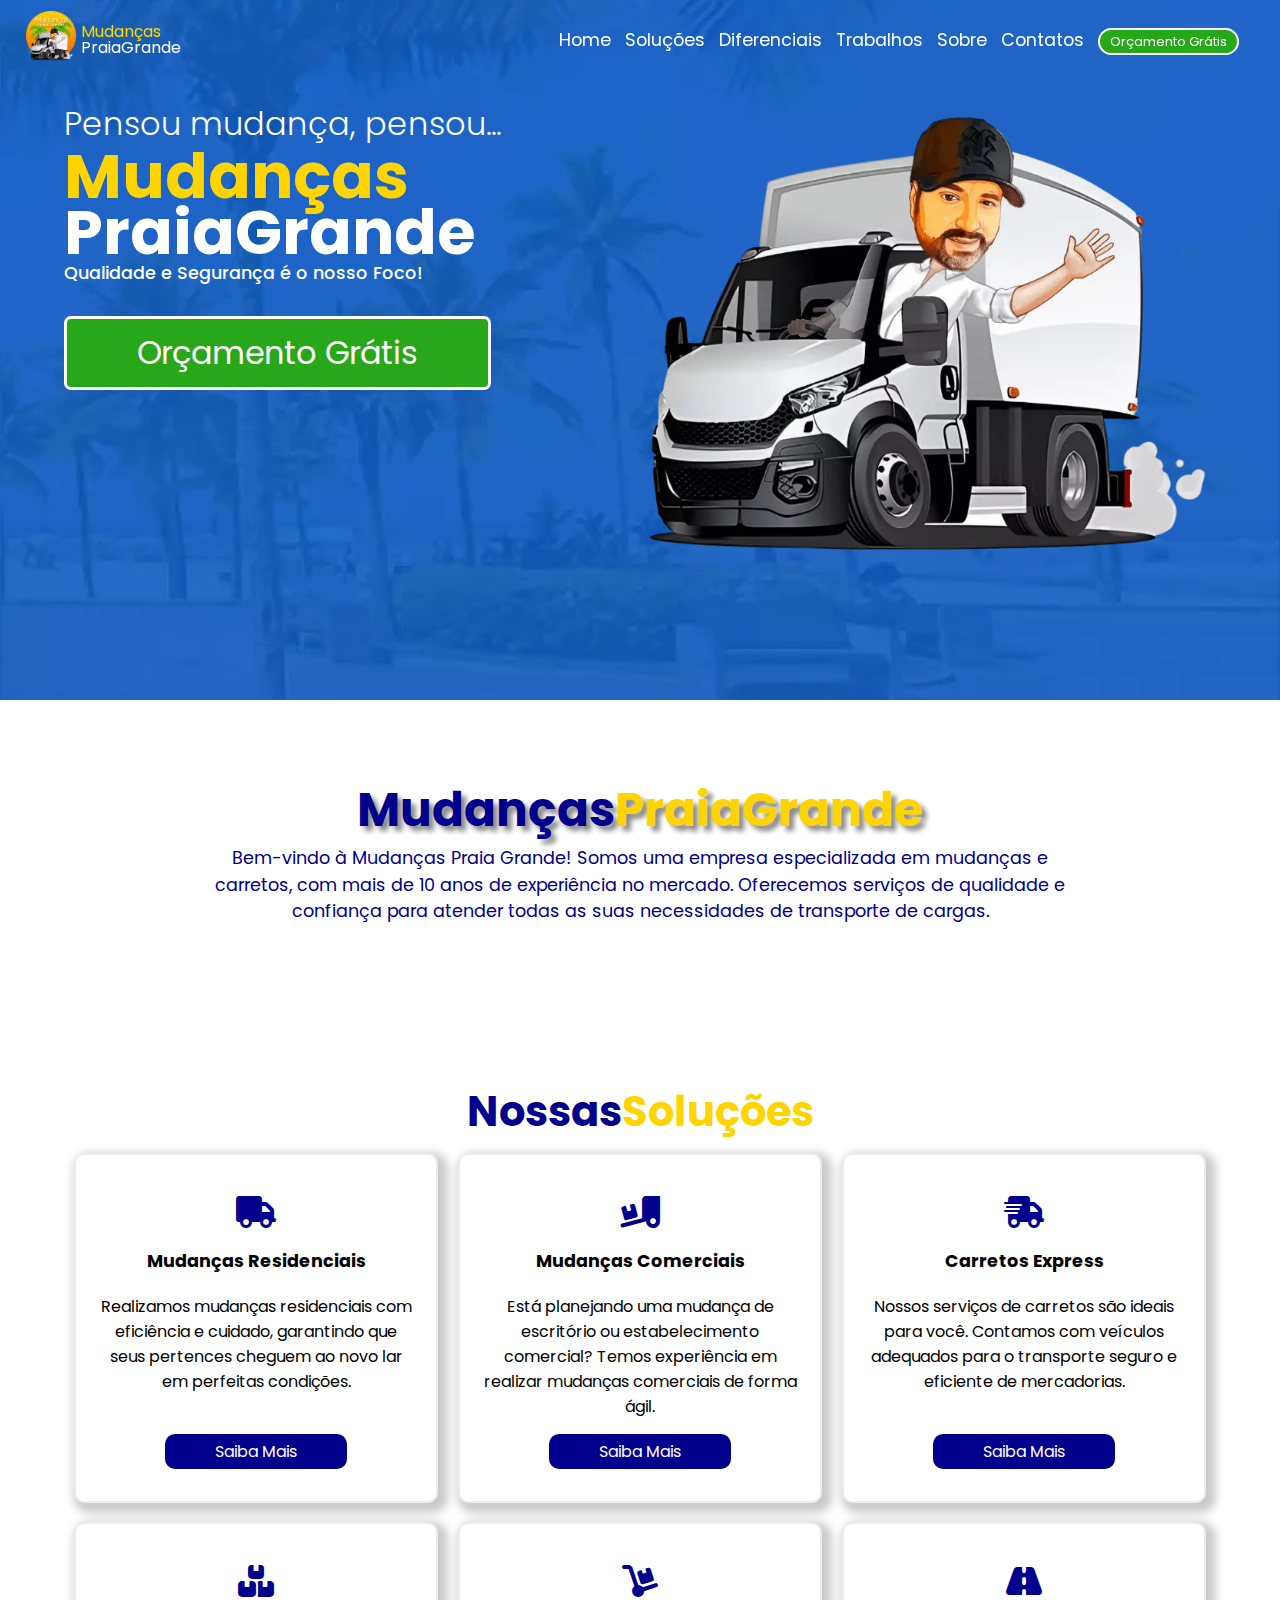
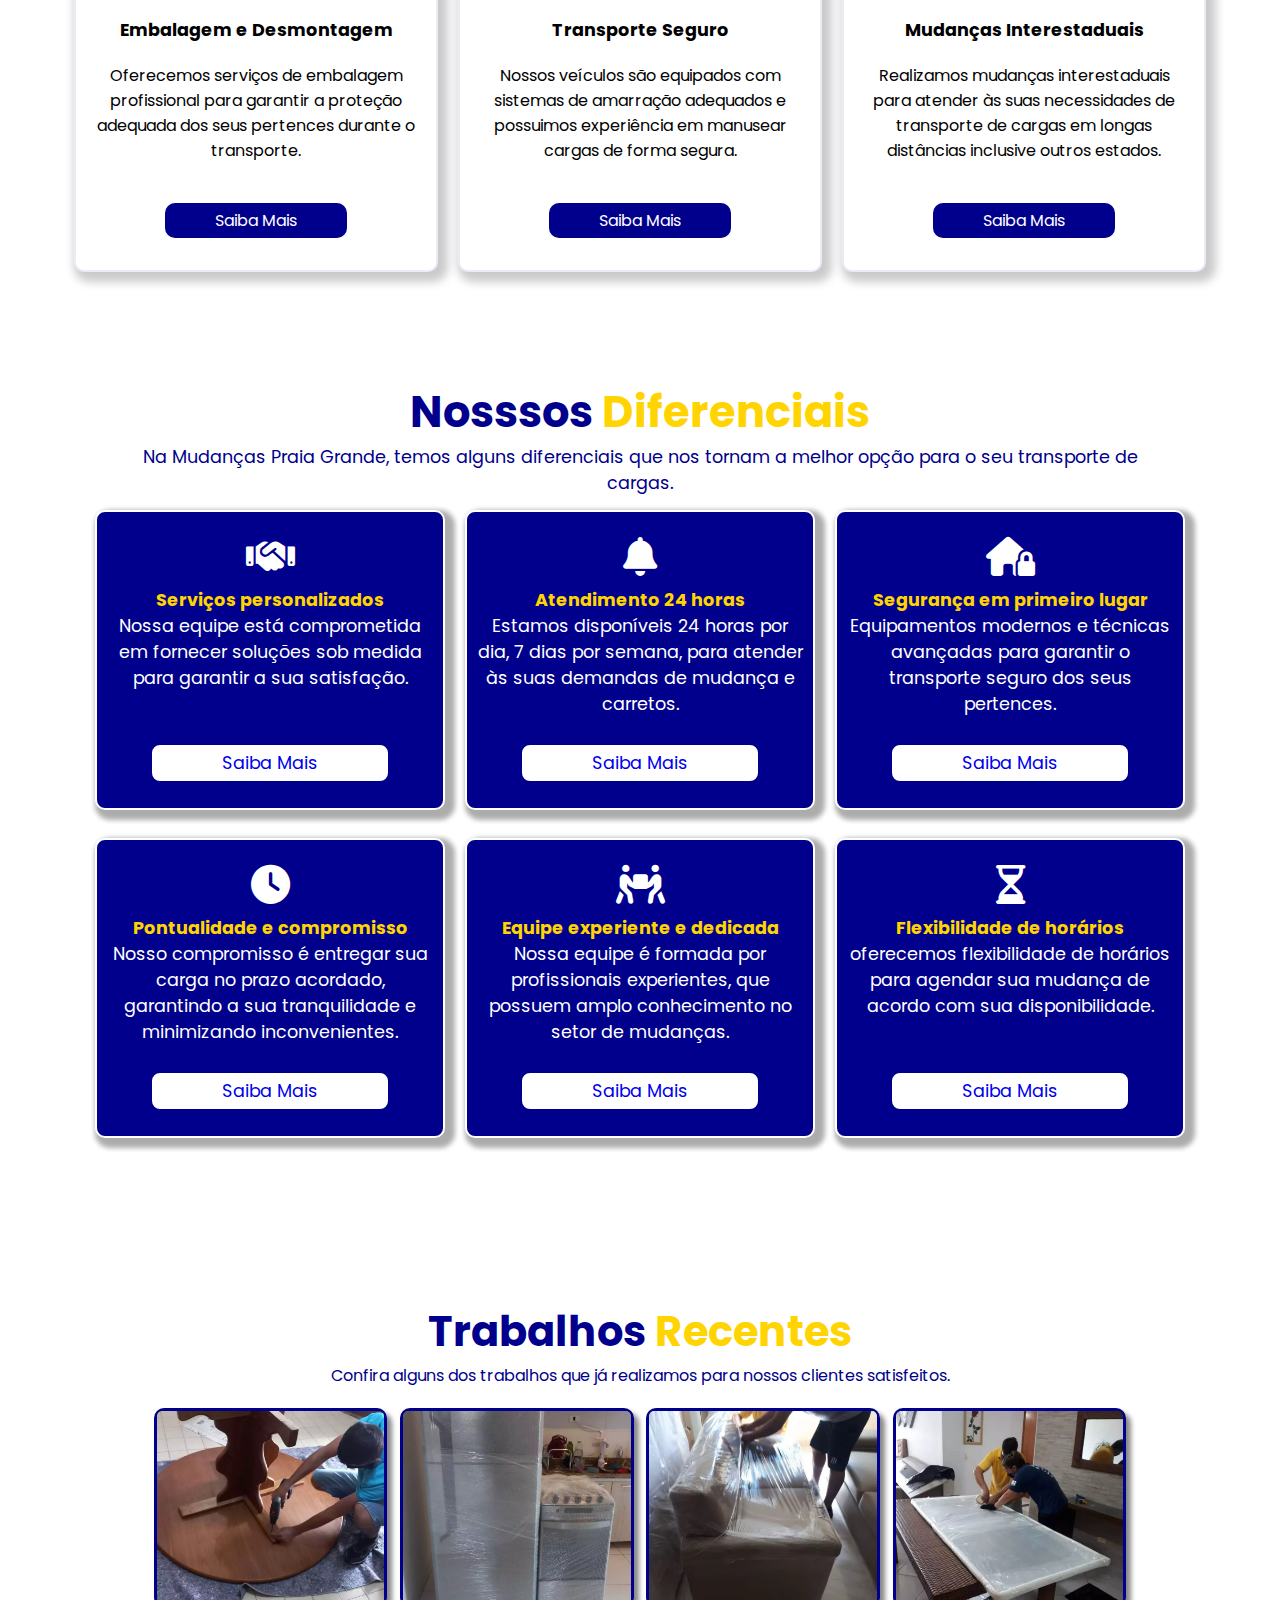
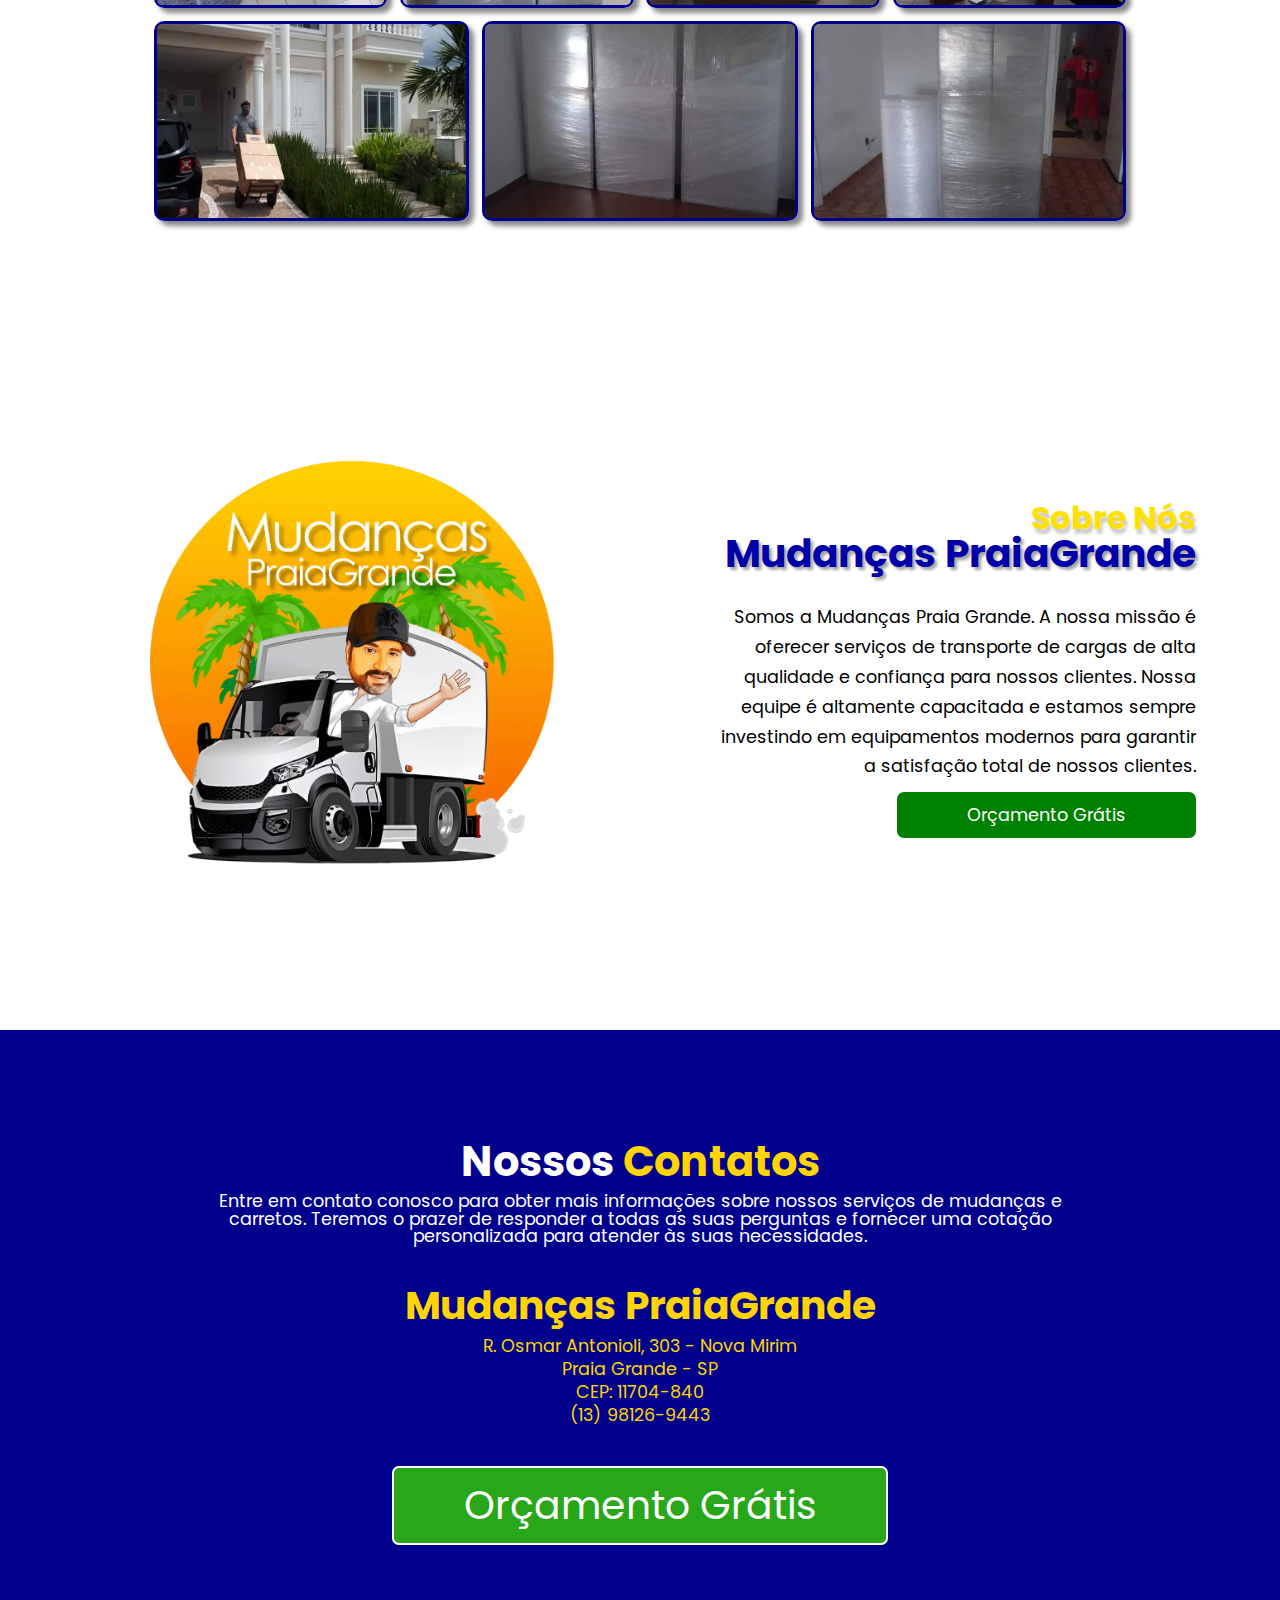
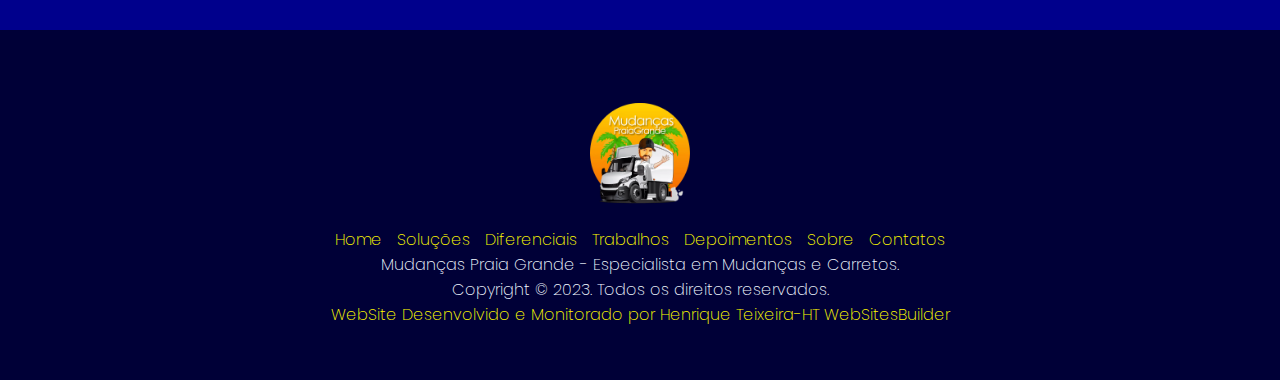
==== commit 53856493: "Update202308011829" ====
--- a/index.html
+++ b/index.html
@@ -194,12 +194,14 @@
                     <P>Confira alguns dos trabalhos que já realizamos para nossos clientes satisfeitos. </P>
                 </div>
                 <div class="container-galeria" id="container-galeria">
-                    <a href="img/img1.webp" target="_blank" class="img-galeria"><img src="img/img1.webp" alt="img1"></a>
+                    <!--  <a href="img/img1.webp" target="_blank" class="img-galeria"><img src="img/img1.webp" alt="img1"></a>  -->
                     <a href="img/img2.webp" target="_blank" class="img-galeria"><img src="img/img2.webp" alt="img2"></a>
                     <a href="img/img3.webp" target="_blank" class="img-galeria"><img src="img/img3.webp" alt="img3"></a>
                     <a href="img/img4.webp" target="_blank" class="img-galeria"><img src="img/img4.webp" alt="img4"></a>
                     <a href="img/img5.webp" target="_blank" class="img-galeria"><img src="img/img5.webp" alt="img5"></a>
                     <a href="img/img6.webp" target="_blank" class="img-galeria"><img src="img/img6.webp" alt="img6"></a>
+                    <a href="img/img7.webp" target="_blank" class="img-galeria"><img src="img/img7.webp" alt="img6"></a>
+                    <a href="img/img8.webp" target="_blank" class="img-galeria"><img src="img/img8.webp" alt="img6"></a>
                 </div>
             </section>
             <!--  Seção de Depoimentos retirada por falta de conteúdo
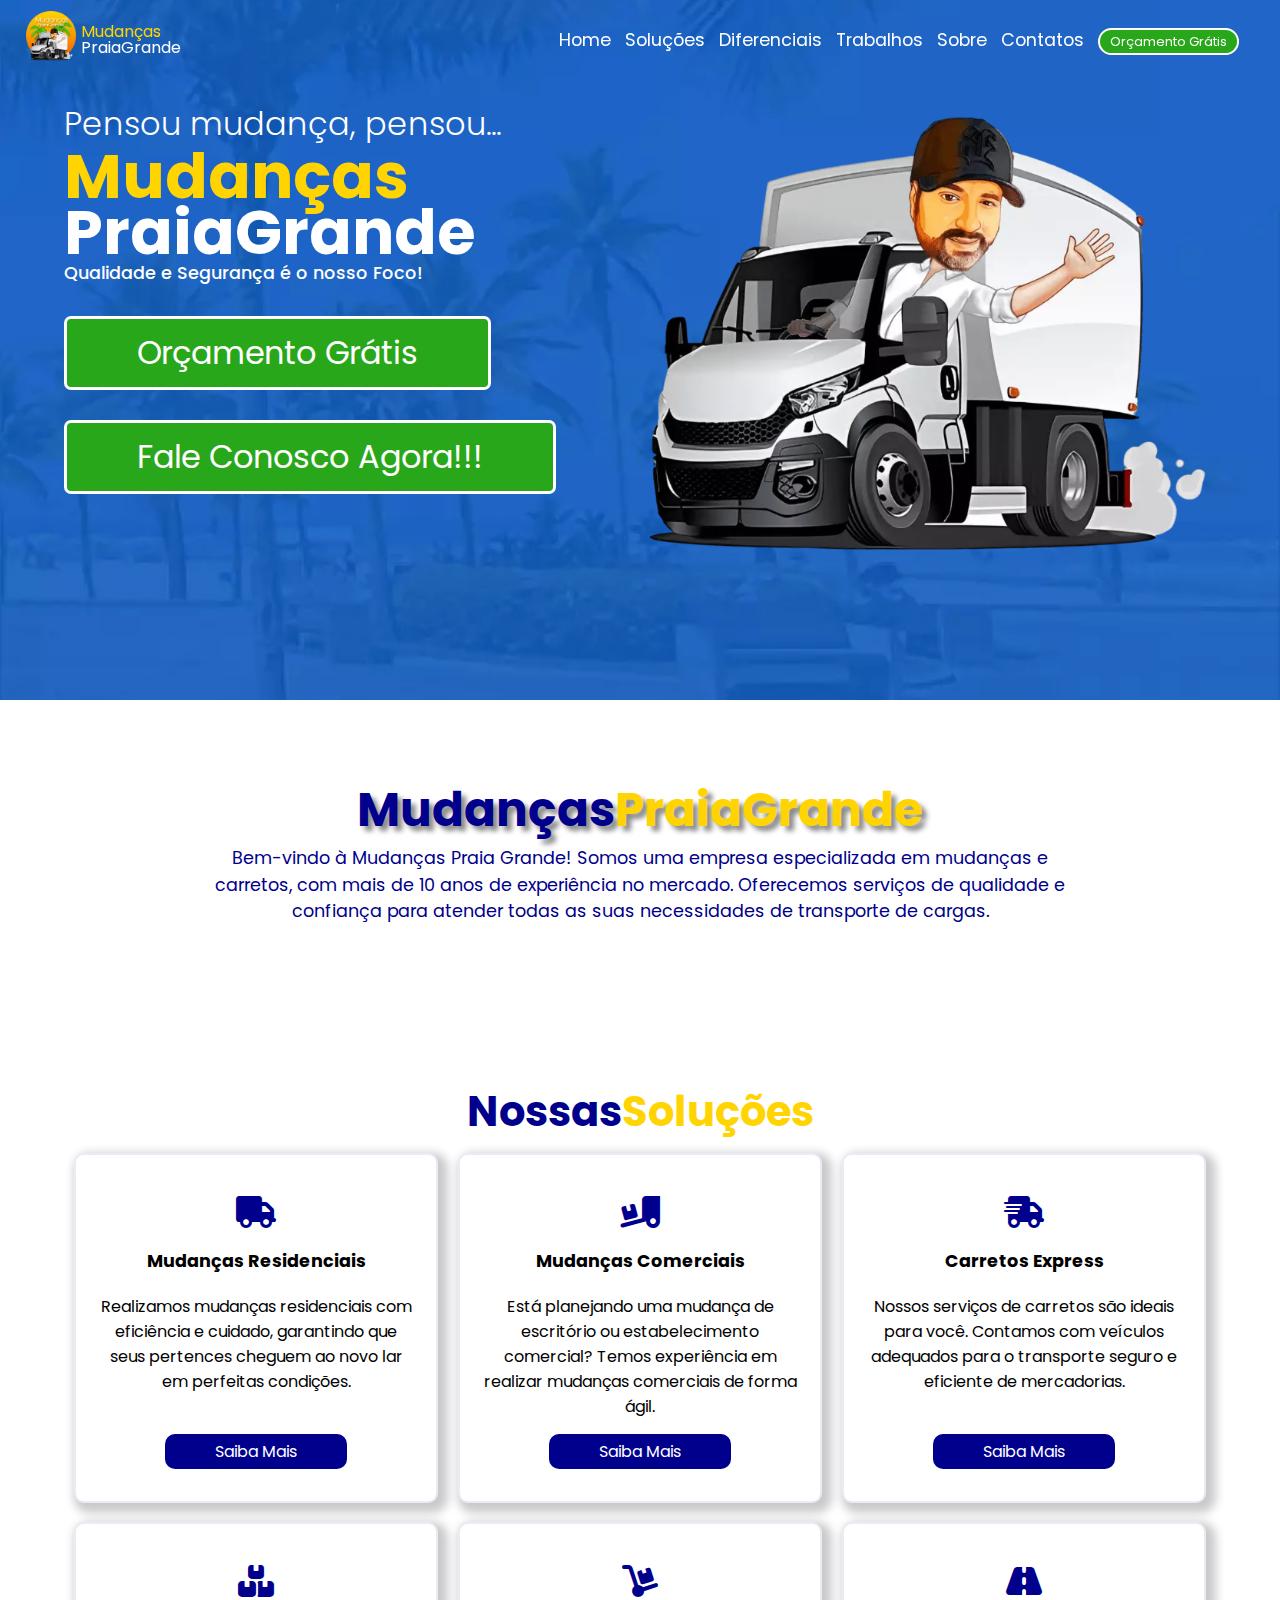
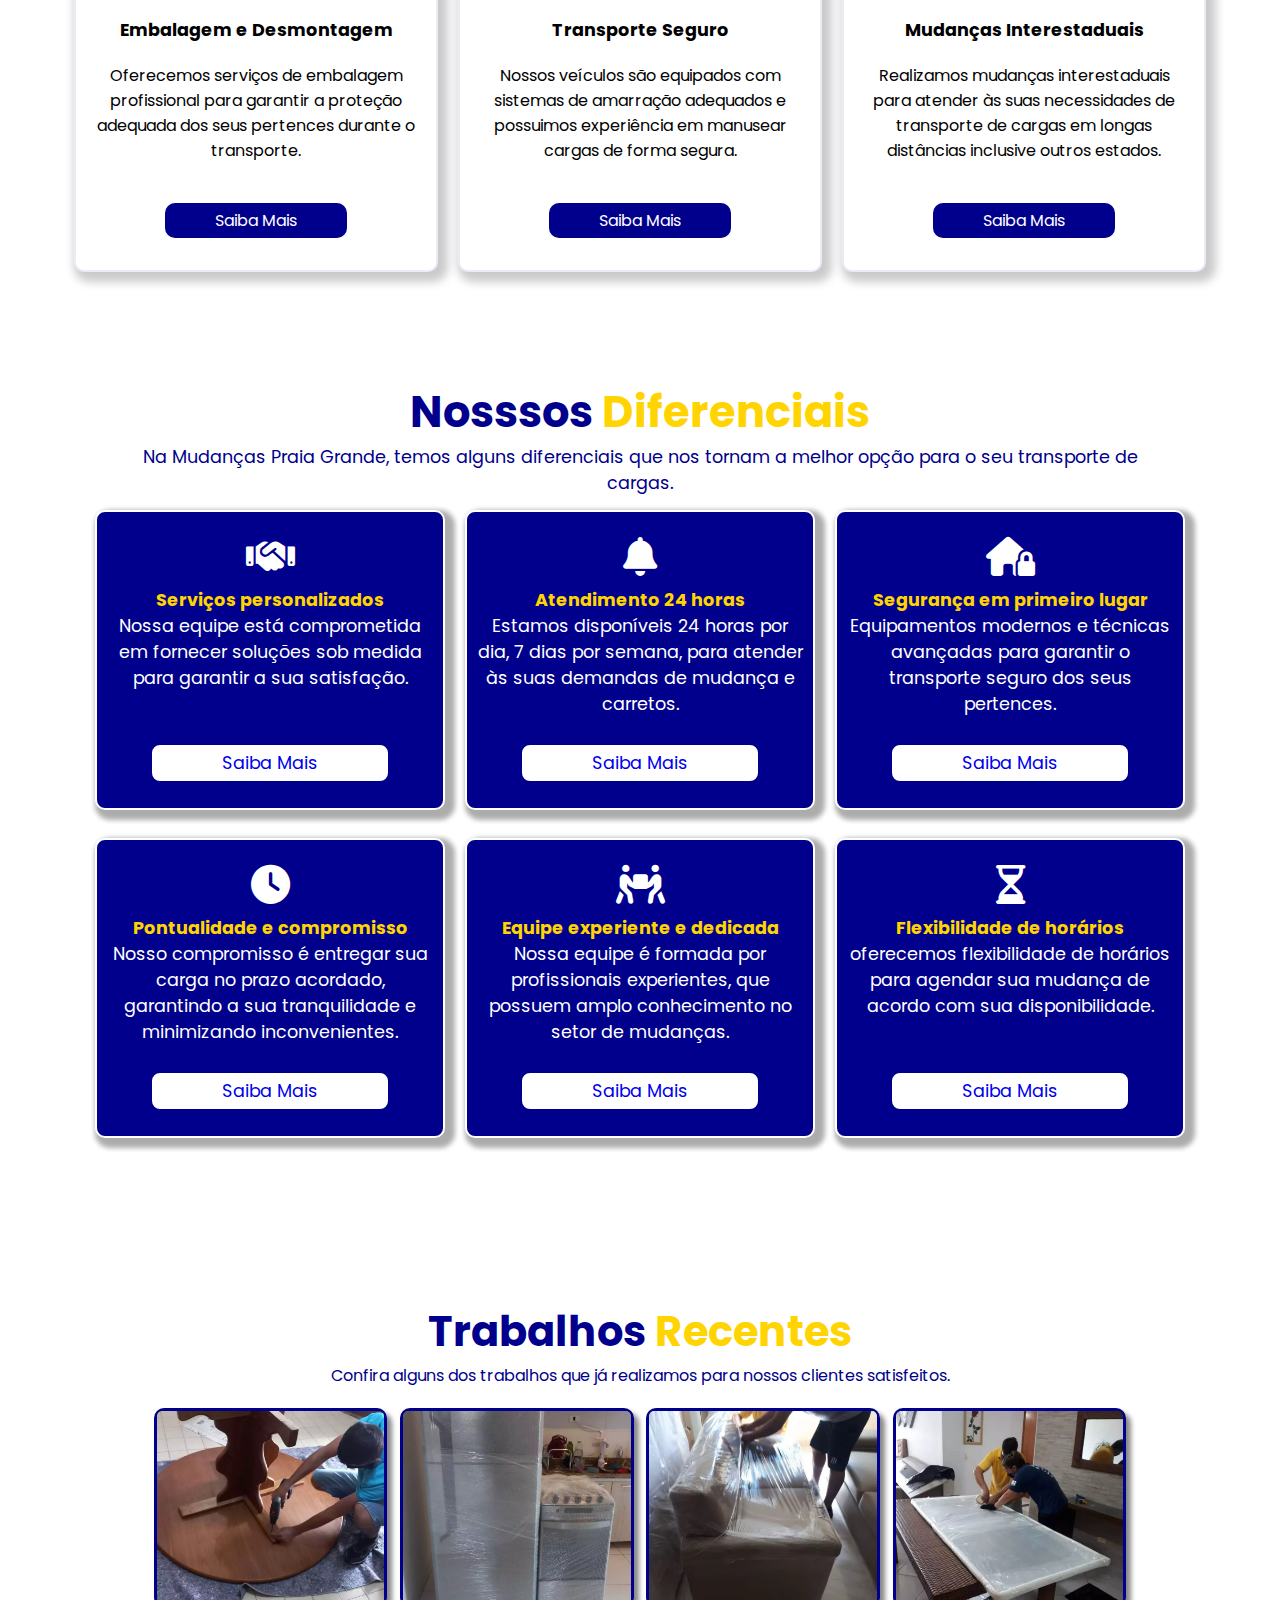
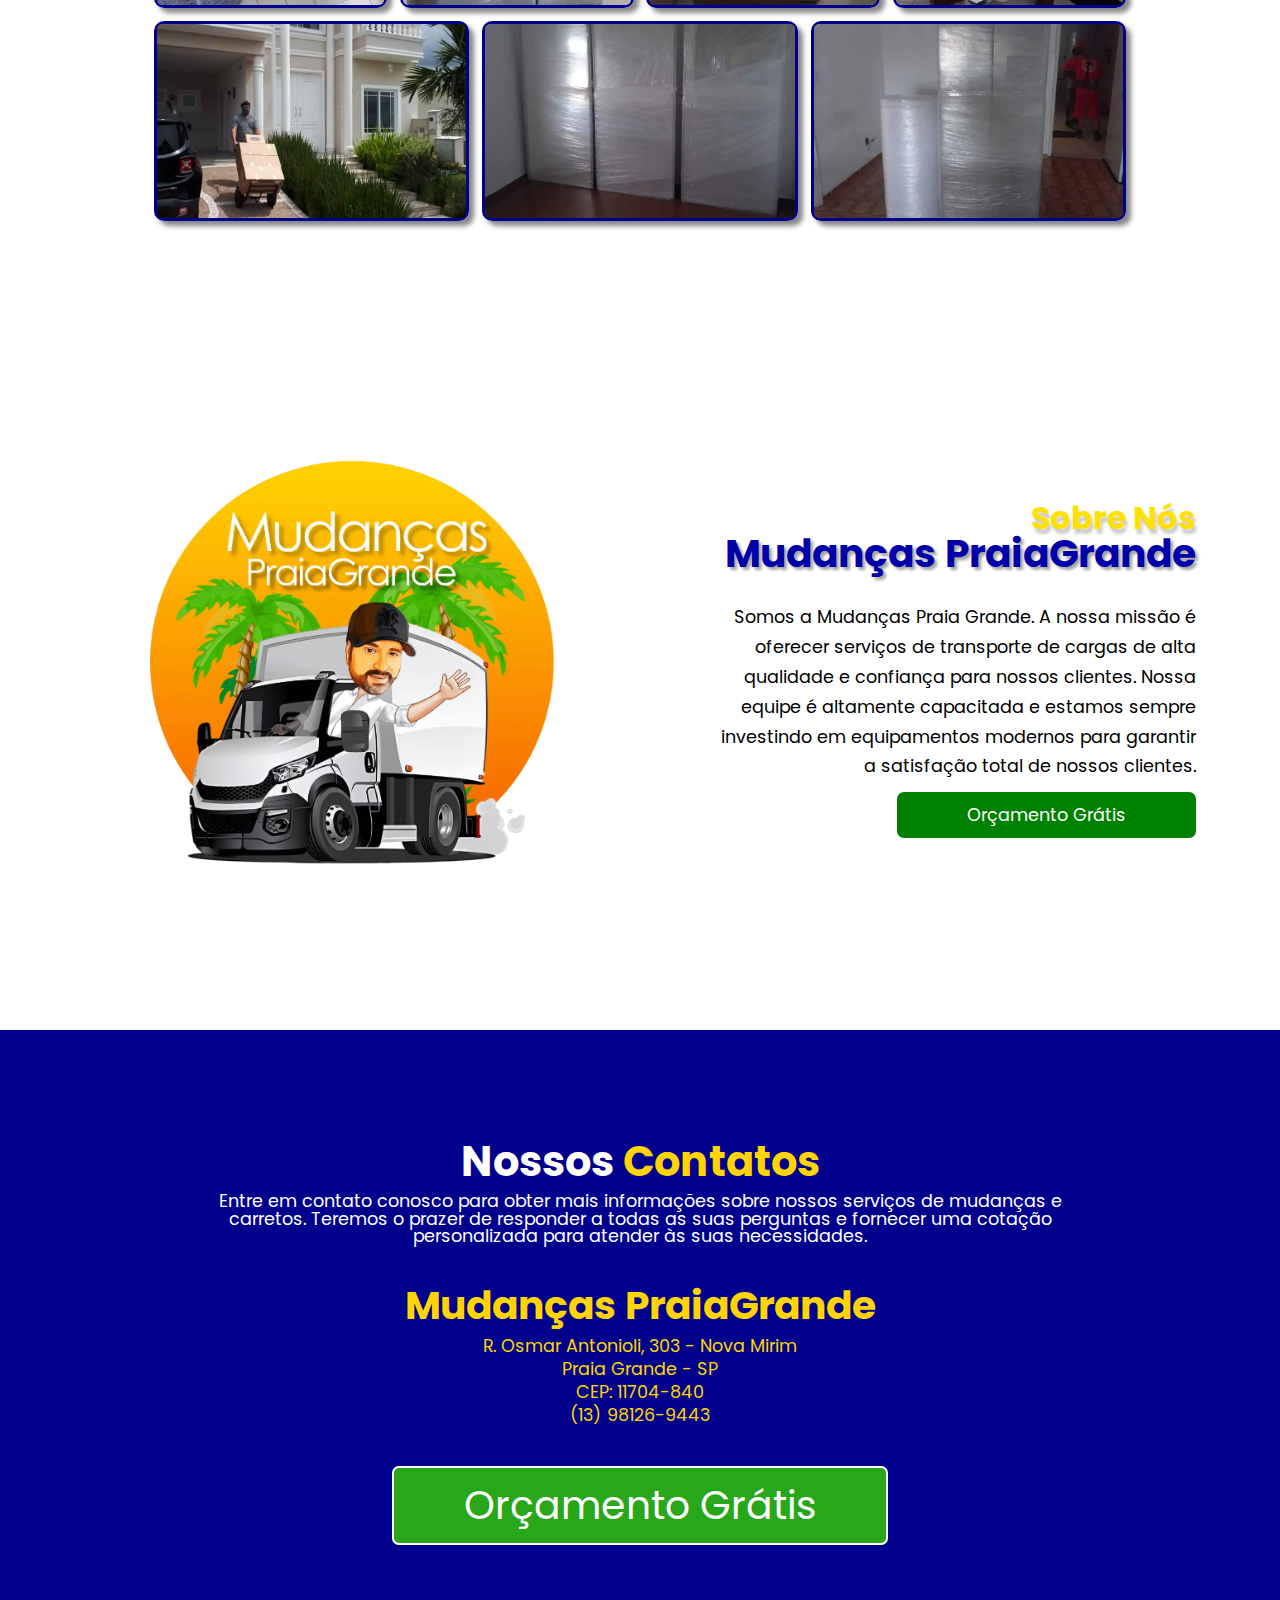
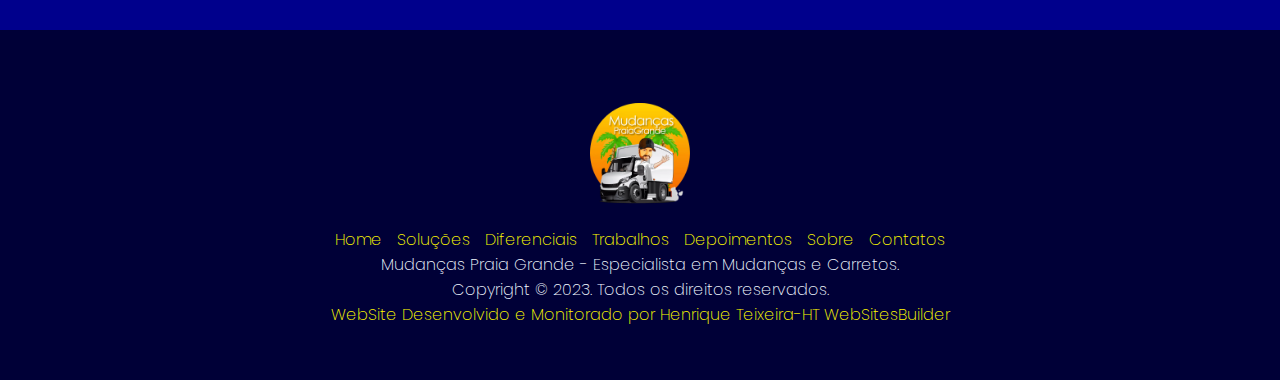
==== commit b533218a: "Update202308221210" ====
--- a/index.html
+++ b/index.html
@@ -75,6 +75,7 @@
                         <h1>Mudanças <span>PraiaGrande</span></h1>
                         <h3>Qualidade e Segurança é o nosso Foco!</h3>
                         <a href="https://bit.ly/MudancasPraiaGrande" target="_blank" class="btn-wa">Orçamento Grátis</a>
+                        <a href="https://bit.ly/MudancasPraiaGrande" target="_blank" class="btn-wa">Fale Conosco Agora!!!</a>
                     </article>               
                     <aside>
                         <img src="img/img-home-desktop1920.webp" alt="img-home">                
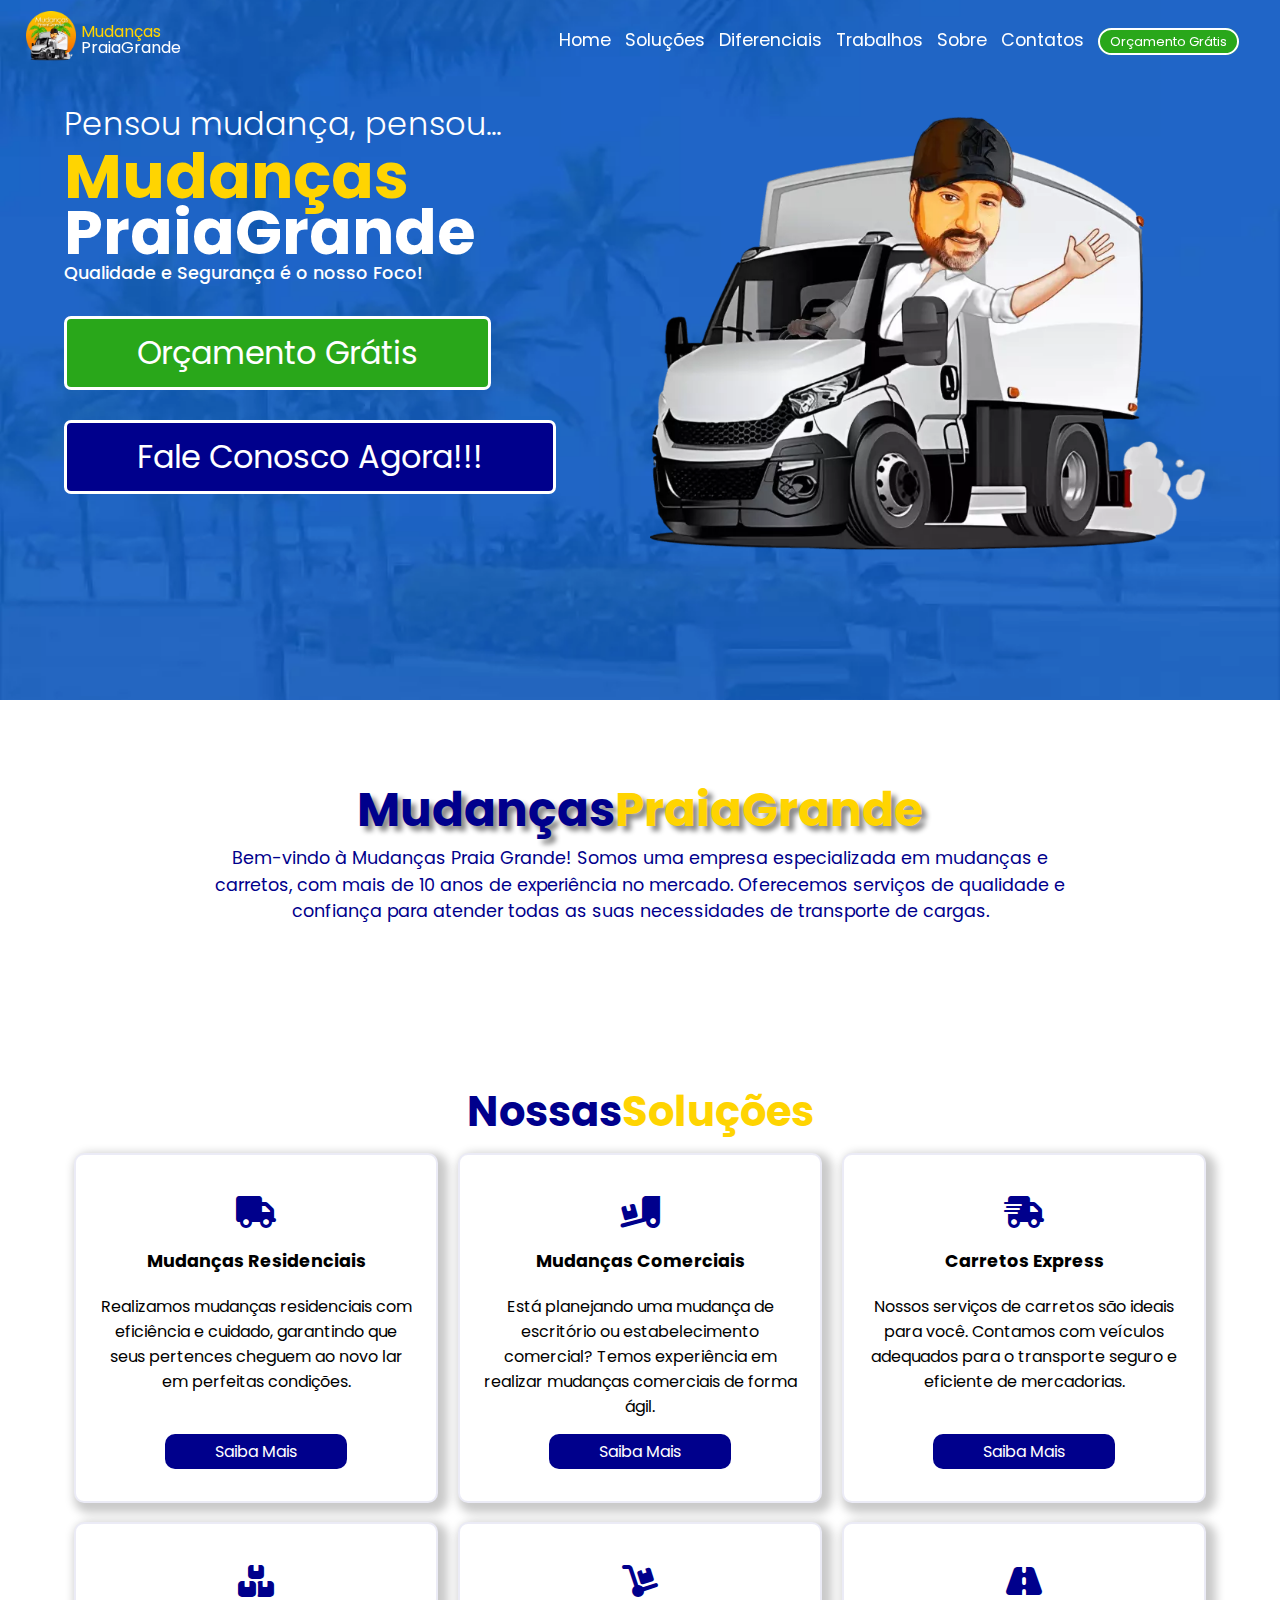
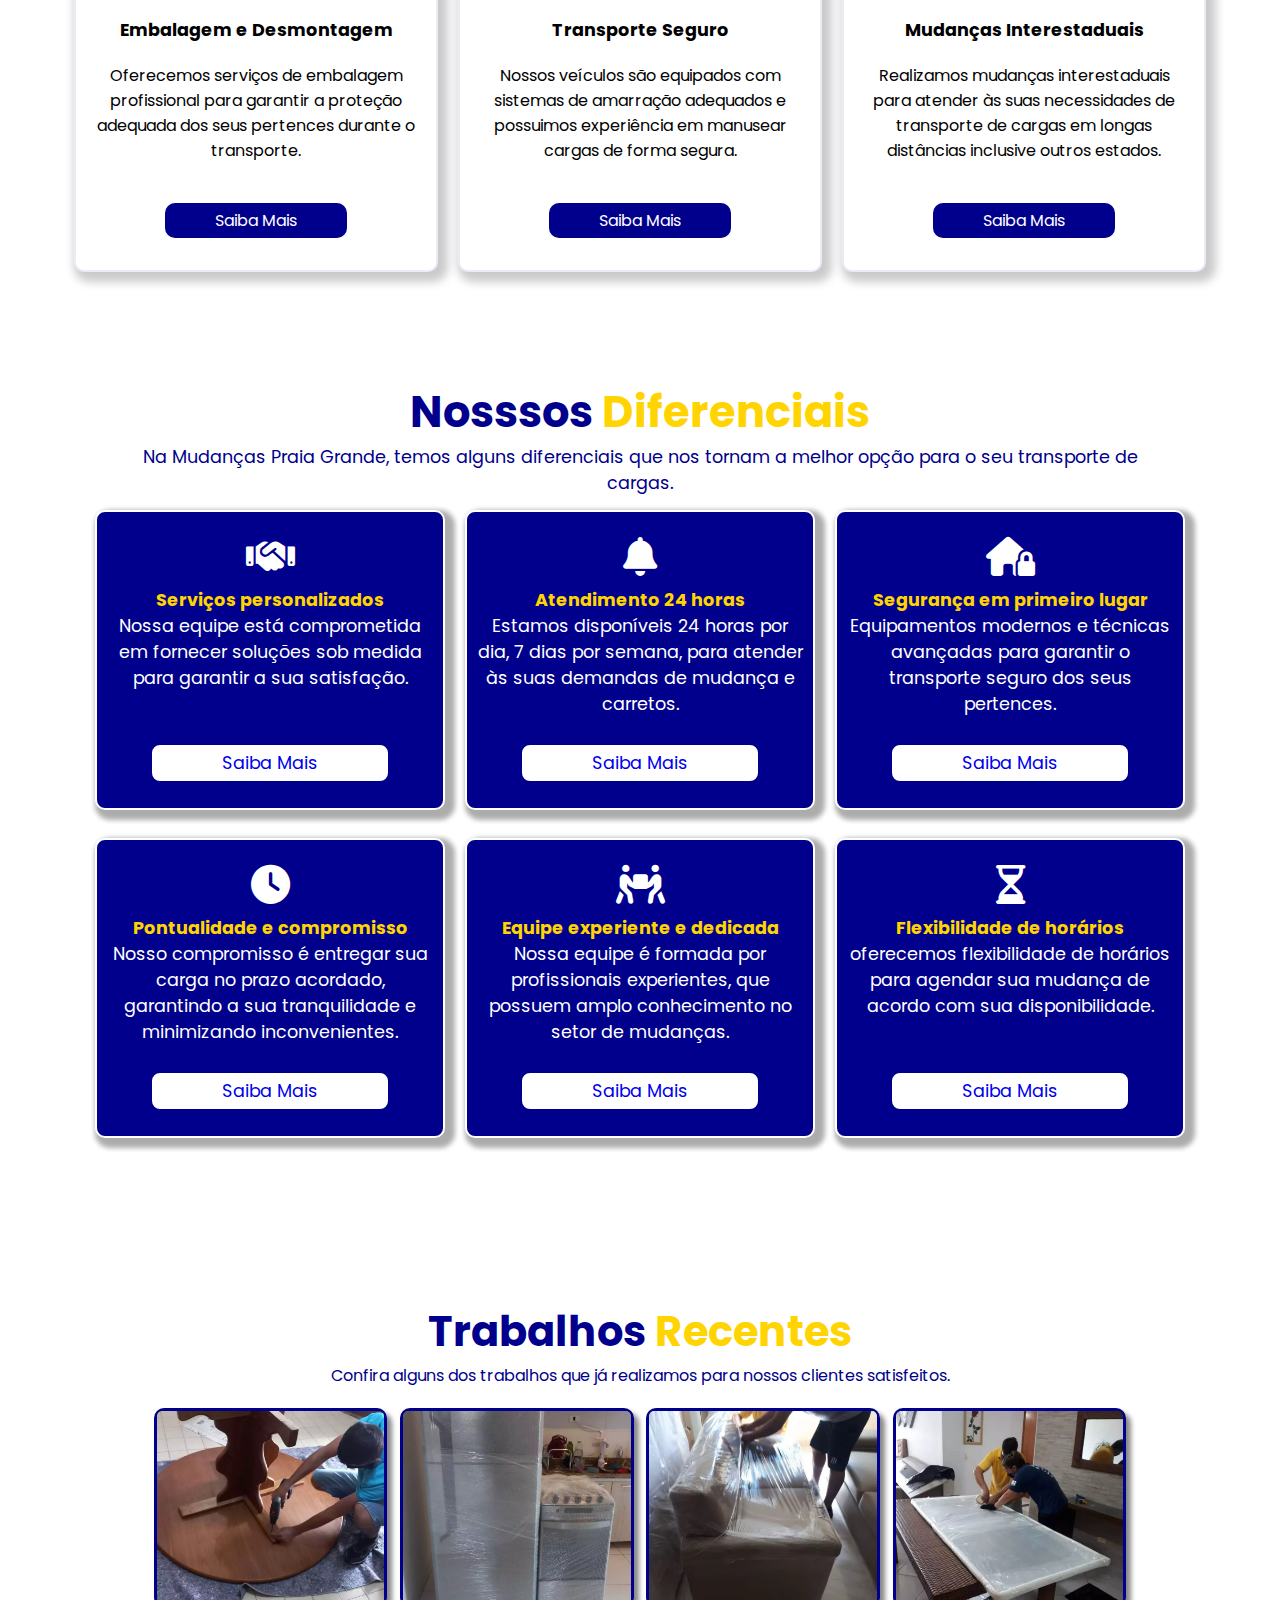
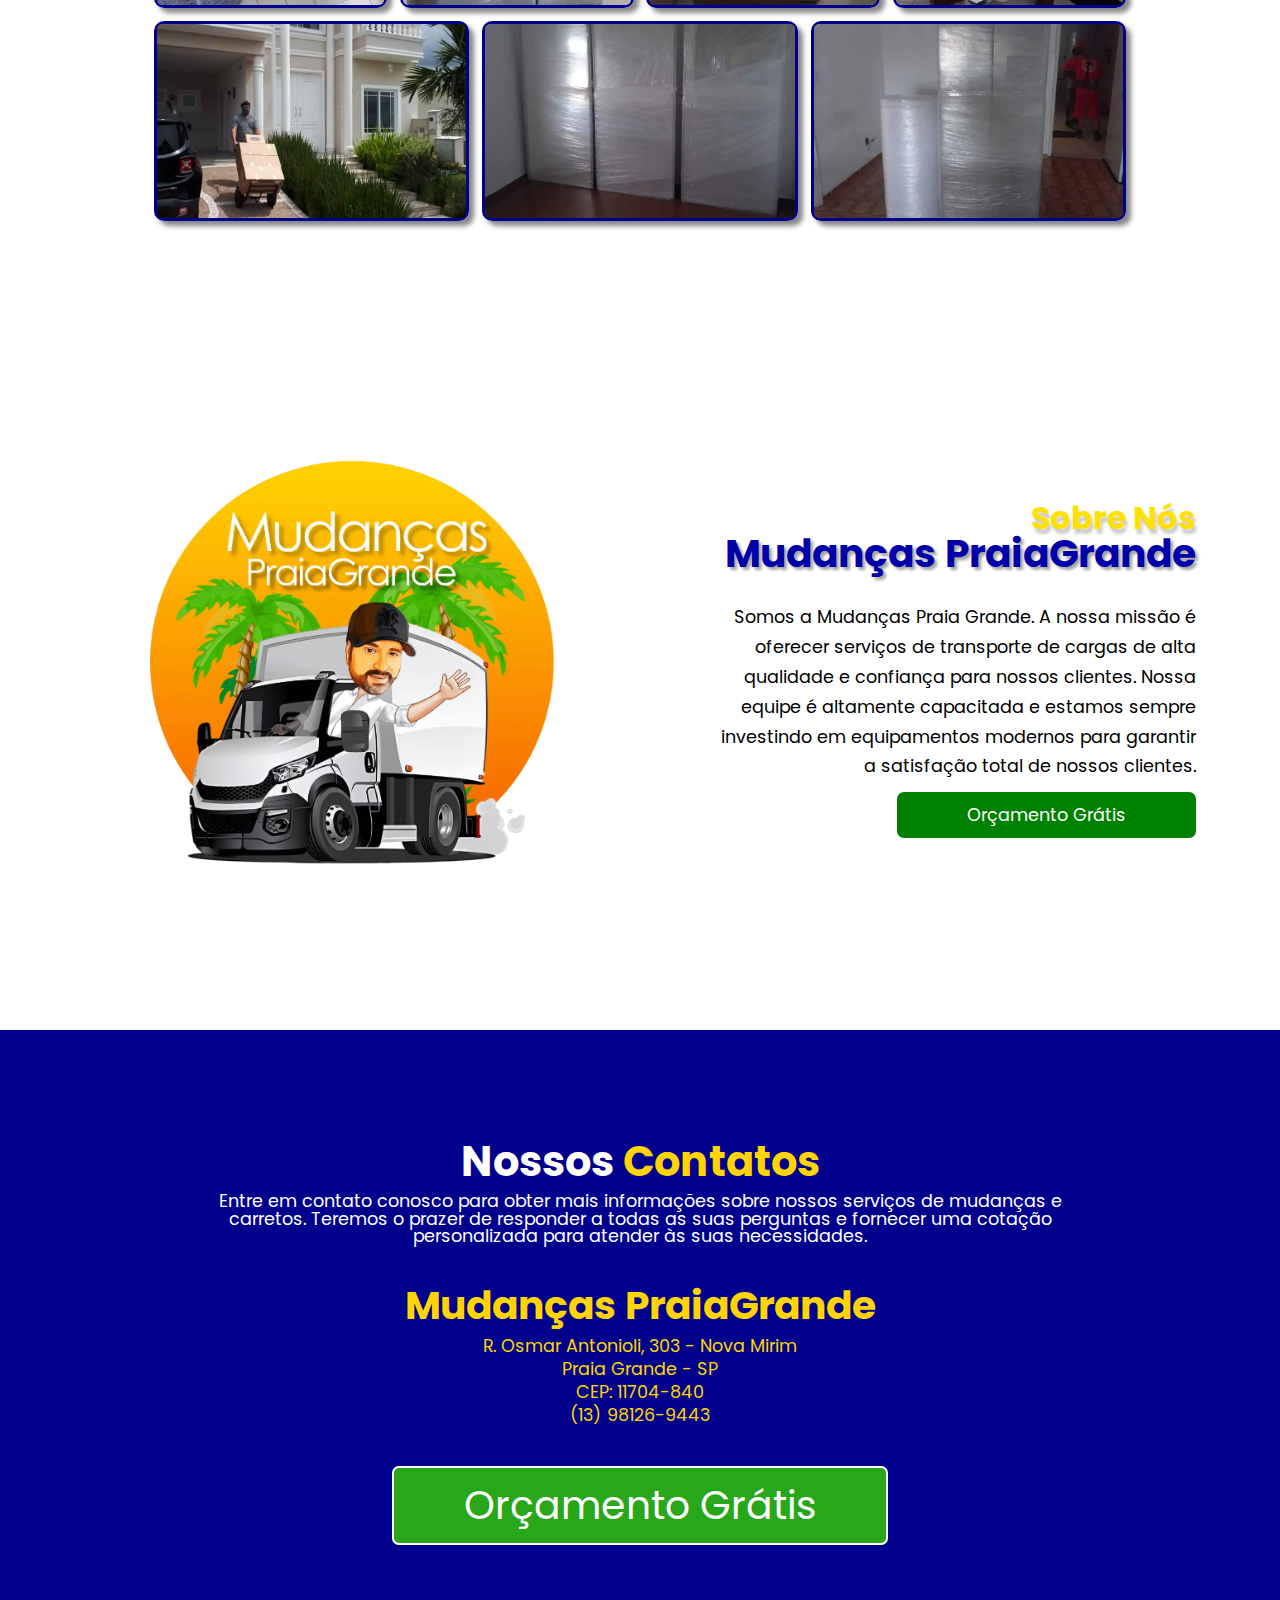
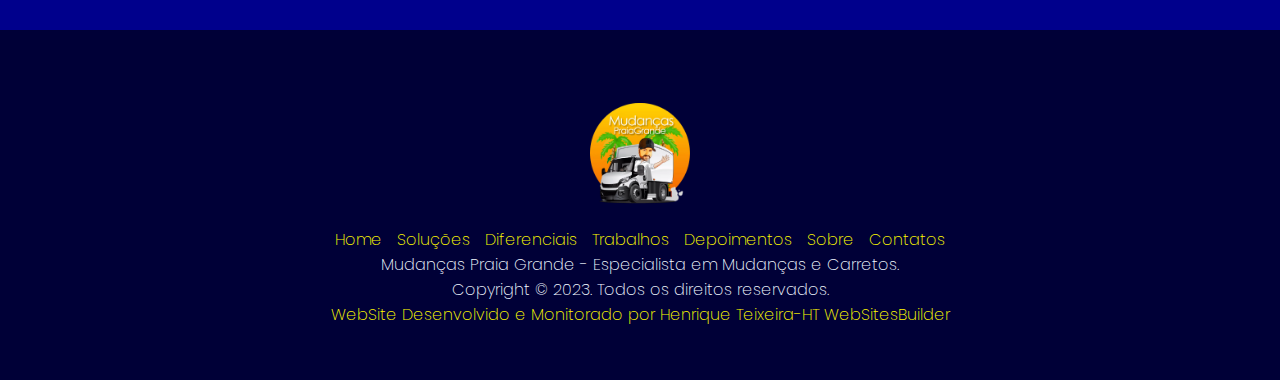
==== commit b2275382: "Update202308231407" ====
--- a/index.html
+++ b/index.html
@@ -75,7 +75,7 @@
                         <h1>Mudanças <span>PraiaGrande</span></h1>
                         <h3>Qualidade e Segurança é o nosso Foco!</h3>
                         <a href="https://bit.ly/MudancasPraiaGrande" target="_blank" class="btn-wa">Orçamento Grátis</a>
-                        <a href="https://bit.ly/MudancasPraiaGrande" target="_blank" class="btn-wa">Fale Conosco Agora!!!</a>
+                        <a href="https://bit.ly/MudancasPraiaGrande" target="_blank" class="btn-phone">Fale Conosco Agora!!!</a>
                     </article>               
                     <aside>
                         <img src="img/img-home-desktop1920.webp" alt="img-home">                
--- a/css/mediaqueries.css
+++ b/css/mediaqueries.css
@@ -240,6 +240,18 @@
     .home .container article a:hover{
         background: rgb(1, 102, 1);
     }
+    .home .container .btn-phone{
+        background: var(--azul);
+        border-radius: 7px;
+        border: #ffffff solid 3px;
+        font-size: var(--fontam2);
+        color: var(--branco);
+        padding: 10px 70px;
+        margin-top: 30px;
+    }
+    .home .container article a:hover{
+        background: rgb(1, 102, 1);
+    }
     .home .container aside{
         display: flex;
         justify-content: flex-start;
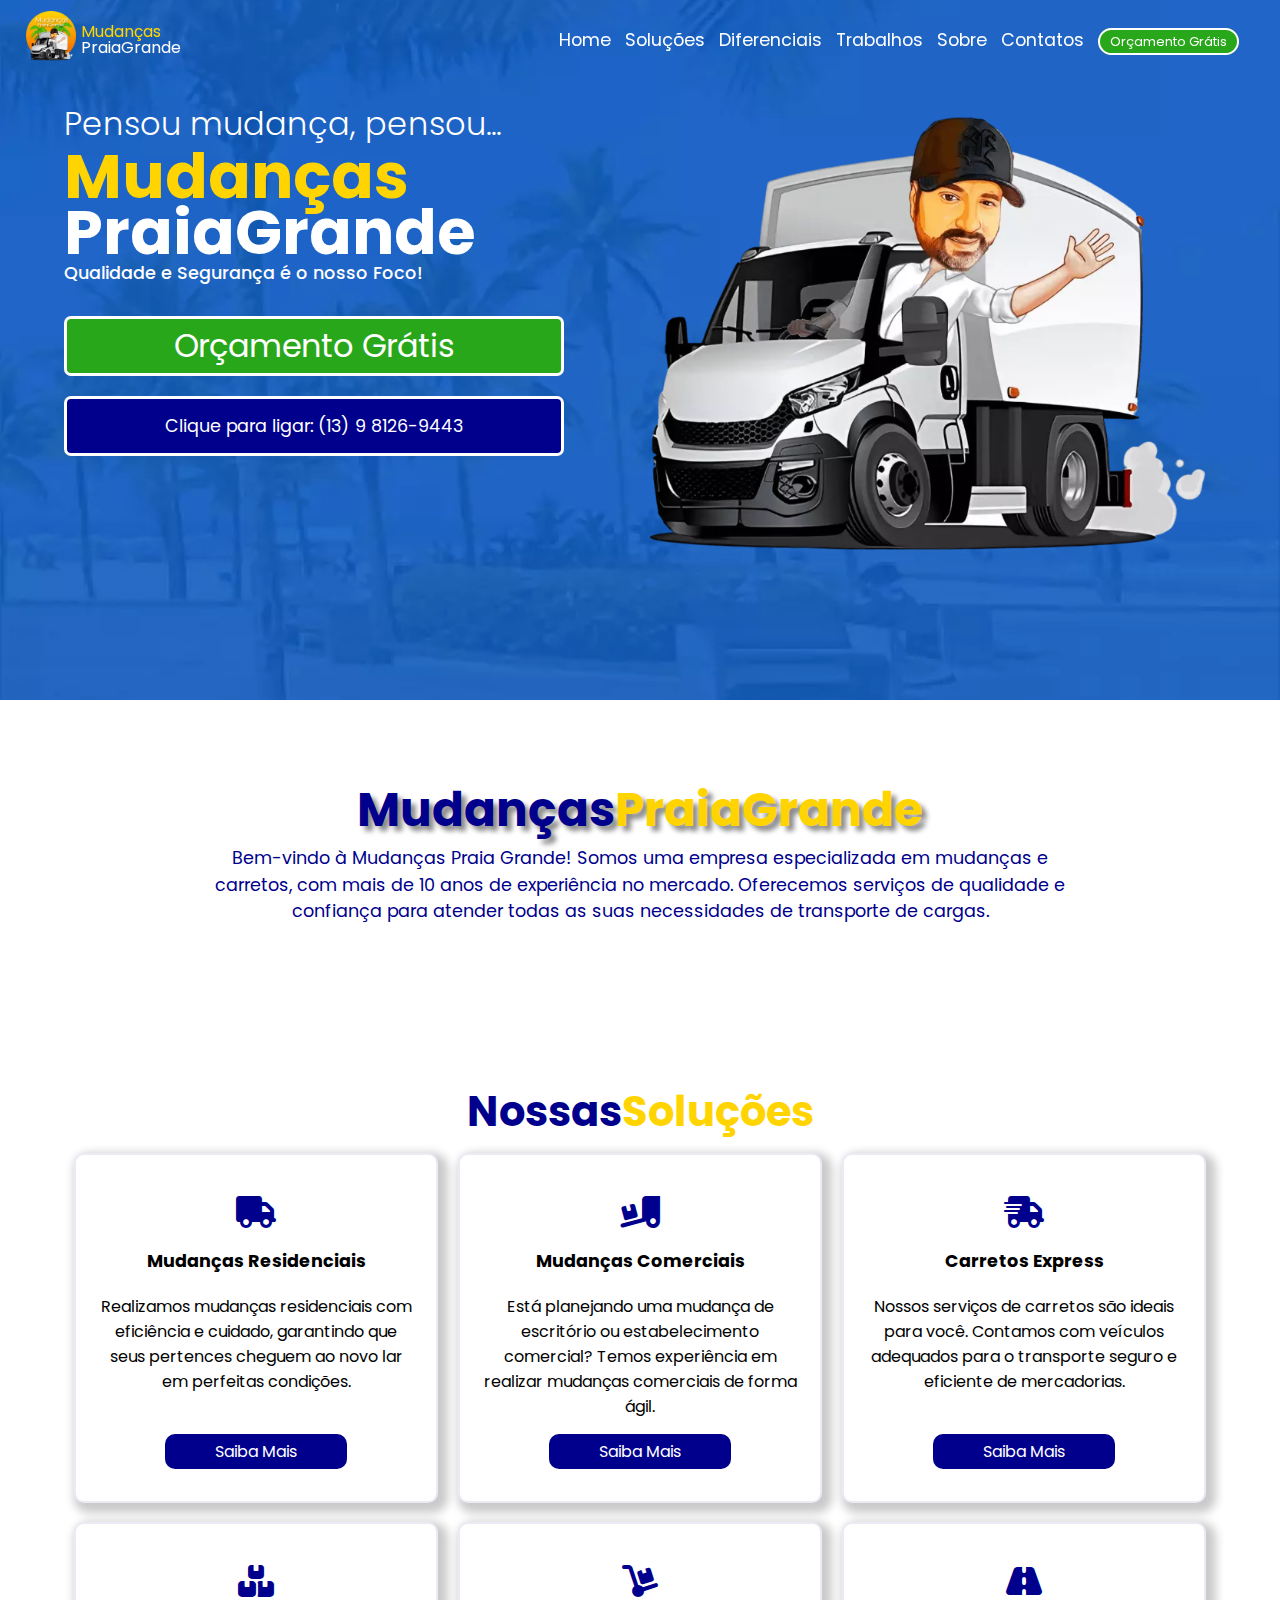
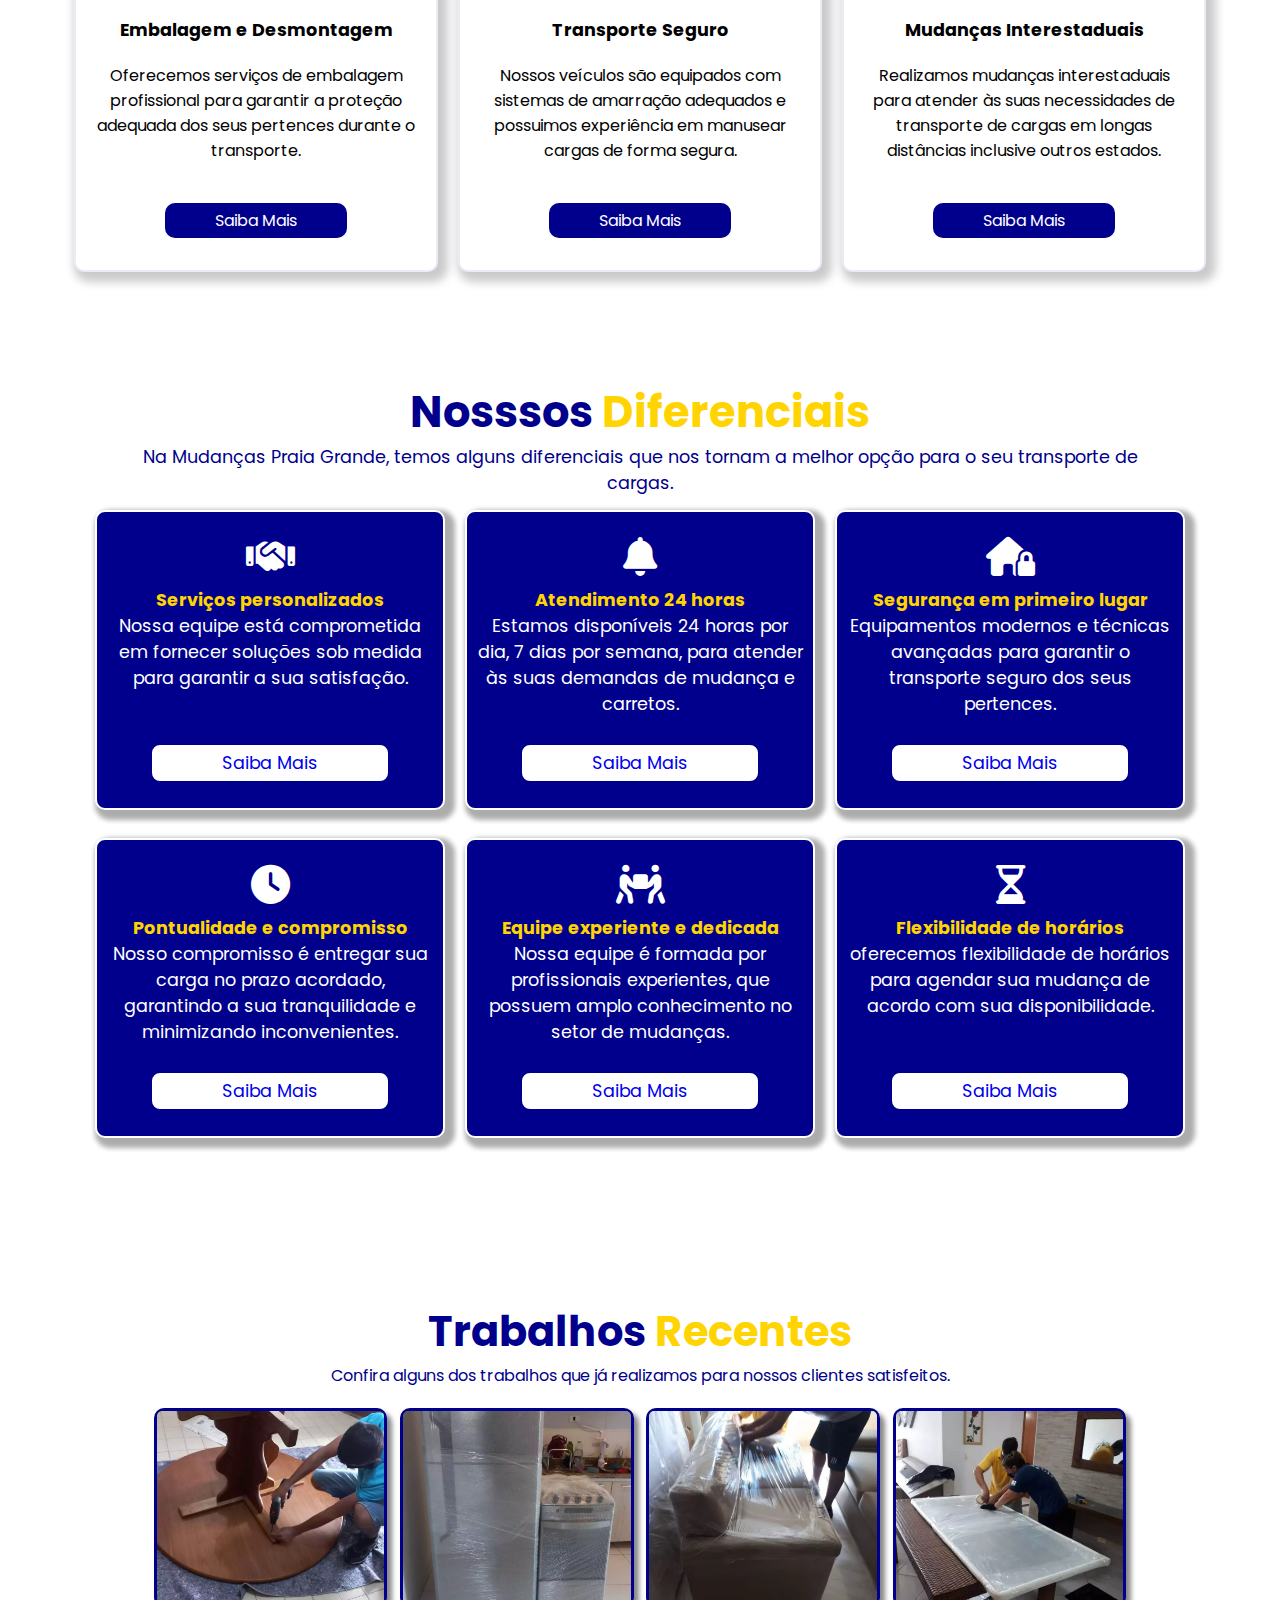
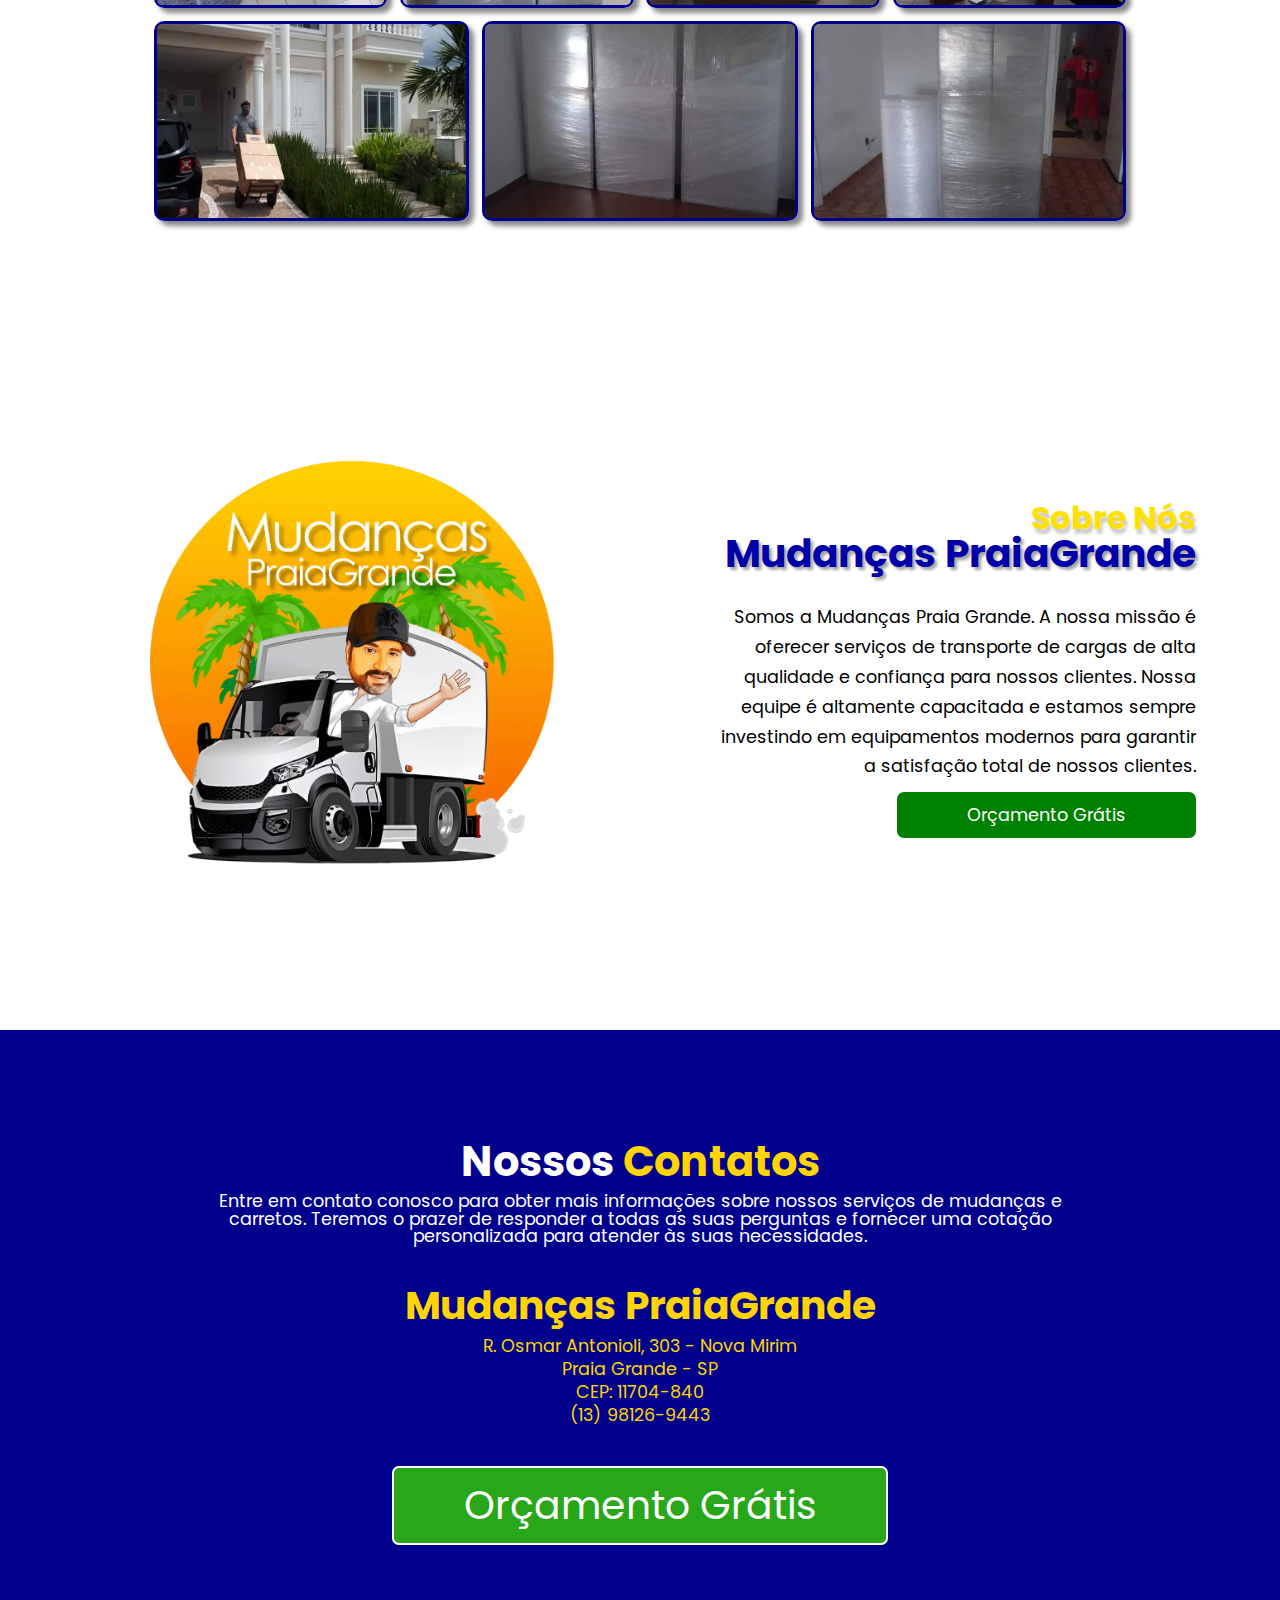
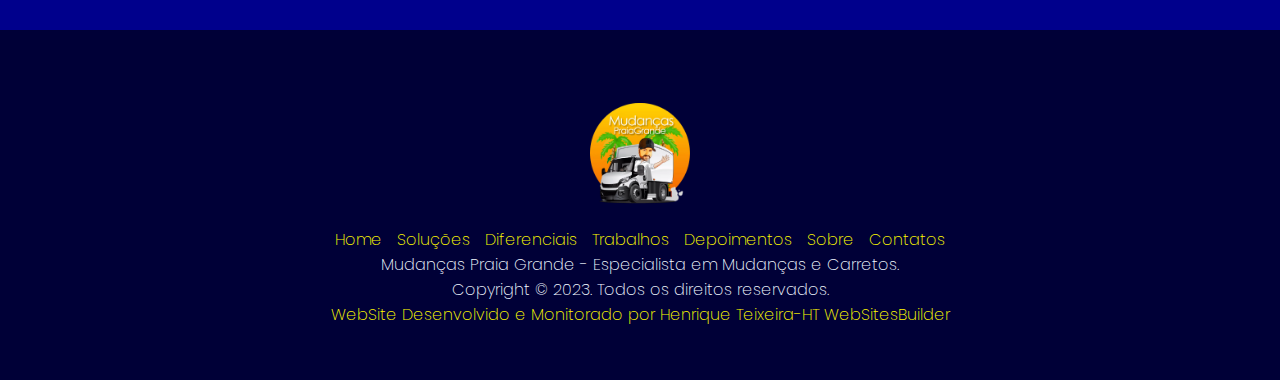
==== commit 0147b885: "UPDT202308311924" ====
--- a/index.html
+++ b/index.html
@@ -74,8 +74,14 @@
                         <h2>Pensou mudança, pensou...</h2>
                         <h1>Mudanças <span>PraiaGrande</span></h1>
                         <h3>Qualidade e Segurança é o nosso Foco!</h3>
-                        <a href="https://bit.ly/MudancasPraiaGrande" target="_blank" class="btn-wa">Orçamento Grátis</a>
-                        <a href="https://bit.ly/MudancasPraiaGrande" target="_blank" class="btn-phone">Fale Conosco Agora!!!</a>
+                            <div class="botoes">
+                                <div class="btn-wa">
+                                    <a href="https://bit.ly/MudancasPraiaGrande" target="_blank">Orçamento Grátis</a>
+                                </div>
+                                <div class="btn-phone">
+                                    <a href="tel:+5513981269443" target="_blank">Clique para ligar: (13) 9 8126-9443</a>
+                                </div>
+                            </div>
                     </article>               
                     <aside>
                         <img src="img/img-home-desktop1920.webp" alt="img-home">                
--- a/css/mediaqueries.css
+++ b/css/mediaqueries.css
@@ -1,7 +1,5 @@
 @charset "UTF-8";
-
 @import url('https://fonts.googleapis.com/css2?family=Poppins:wght@100;200;300;400;500;600;700;800;900&display=swap');
-
 /*  Desktop - Web 1280  */
 @media screen and (min-width: 1024px) and (max-width: 1366px){
     *{
@@ -240,18 +238,51 @@
     .home .container article a:hover{
         background: rgb(1, 102, 1);
     }
-    .home .container .btn-phone{
+
+    .home .container article a:hover{
+        background: rgb(1, 102, 1);
+    }
+    .botoes{
+        width: 100%;
+        height: 200px;
+        display: flex;
+        flex-direction: column;
+        align-items: flex-start;
+        justify-content: center;
+        padding: 100px 0;
+    }    
+    .home .container .btn-wa a{
+        color: #FFFFFF;
+    }
+    .home .container .btn-wa a{
+        display: flex;
+        justify-content: center;
+        align-items: center;
+        width: 500px;
+        height: 60px;
+        margin: 10px 0;       
+        background: var(--verde);
+        border-radius: 7px;
+        border: #ffffff solid 3px;
+        font-size: var(--fontam2);
+        color: var(--branco);
+    }
+    .home .container .btn-phone a{
+        color: #FFFFFF;
+    }
+    .home .container .btn-phone a{
+        display: flex;
+        justify-content: center;
+        align-items: center;
+        width: 500px;
+        height: 60px;
+        margin: 10px 0;
         background: var(--azul);
         border-radius: 7px;
         border: #ffffff solid 3px;
-        font-size: var(--fontam2);
-        color: var(--branco);
-        padding: 10px 70px;
-        margin-top: 30px;
-    }
-    .home .container article a:hover{
-        background: rgb(1, 102, 1);
-    }
+        font-size: var(--fontam1);
+        color: var(--branco);
+    } 
     .home .container aside{
         display: flex;
         justify-content: flex-start;
@@ -1032,7 +1063,7 @@
         color: var(--branco);
         margin: 0;
         padding: 0;
-    }
+    }/*
     .home .container article a{
         background: var(--verde);
         border-radius: 7px;
@@ -1041,10 +1072,51 @@
         color: var(--branco);
         padding: 10px 70px;
         margin-top: 30px;
-    }
+    }*/
     .home .container article a:hover{
         background: rgb(1, 102, 1);
     }
+    .botoes{
+        width: 100%;
+        height: 200px;
+        display: flex;
+        flex-direction: column;
+        align-items: flex-start;
+        justify-content: center;
+        padding: 100px 0;
+    }    
+    .home .container .btn-wa a{
+        color: #FFFFFF;
+    }
+    .home .container .btn-wa a{
+        display: flex;
+        justify-content: center;
+        align-items: center;
+        width: 600px;
+        height: 70px;
+        margin: 10px 0;       
+        background: var(--verde);
+        border-radius: 7px;
+        border: #ffffff solid 3px;
+        font-size: var(--fontam2);
+        color: var(--branco);
+    }
+    .home .container .btn-phone a{
+        color: #FFFFFF;
+    }
+    .home .container .btn-phone a{
+        display: flex;
+        justify-content: center;
+        align-items: center;
+        width: 600px;
+        height: 70px;
+        margin: 10px 0;
+        background: var(--azul);
+        border-radius: 7px;
+        border: #ffffff solid 3px;
+        font-size: var(--fontam2);
+        color: var(--branco);
+    }    
     .home .container aside{ 
         display: flex;
         justify-content: flex-start;
@@ -1836,6 +1908,39 @@
     .home .container article a:hover{
         background: rgb(1, 102, 1);
     }
+    .botoes{
+        width: 100%;
+        height: 200px;
+        display: flex;
+        flex-direction: column;
+        align-items: flex-start;
+        justify-content: center;
+        padding: 100px 0;
+    }    
+    .home .container .btn-wa a{
+        color: #FFFFFF;
+    }
+    .home .container .btn-wa a{
+        display: block;
+        margin: 10px 0;        
+        background: var(--verde);
+        border-radius: 7px;
+        border: #ffffff solid 3px;
+        font-size: var(--fontam2);
+        color: var(--branco);
+    }
+    .home .container .btn-phone a{
+        color: #FFFFFF;
+    }
+    .home .container .btn-phone a{
+        display: block;
+        margin: 10px 0;        
+        background: var(--azul);
+        border-radius: 7px;
+        border: #ffffff solid 3px;
+        font-size: var(--fontam1);
+        color: var(--branco);
+    }
     .home .container aside{ 
         display: flex;
         justify-content: flex-start;
@@ -2389,10 +2494,6 @@
     }
 }
 
-
-
-/*
-
   /*  Mobile - iPhone 14 Pro Max – 1  */
 /*  @media screen and (min-width: 376px) and (max-width: 430px){}  */
   /*  Tablet - iPad  */
--- a/css/style.css
+++ b/css/style.css
@@ -194,14 +194,29 @@
         font-size: var(--fontam3);    
         margin-bottom: 30px;    
     }
-    .home .container a{
+    .home .container .btn-wa a{
+        color: #FFFFFF;
+    }
+    .home .container .btn-wa {
         background: var(--verde);
         border-radius: 7px;
         border: #ffffff solid 3px;
-        font-size: var(--fontam3);
-        color: var(--branco);
-        padding: 10px 30px;
-        margin: 0px 0;    
+        font-size: var(--fontam2);
+        color: var(--branco);
+        padding: 10px 10px;
+        margin: 10px 0px;    
+    }
+    .home .container .btn-phone a{
+        color: #FFFFFF;
+    }
+    .home .container .btn-phone {
+        background: var(--azul);
+        border-radius: 7px;
+        border: #ffffff solid 3px;
+        font-size: var(--fontam1);
+        color: var(--branco);
+        padding: 10px 10px;
+        margin: 10px 0px 0px 0px;
     }
     /*  Fim do Home  */
     /*  *************************************************** */
